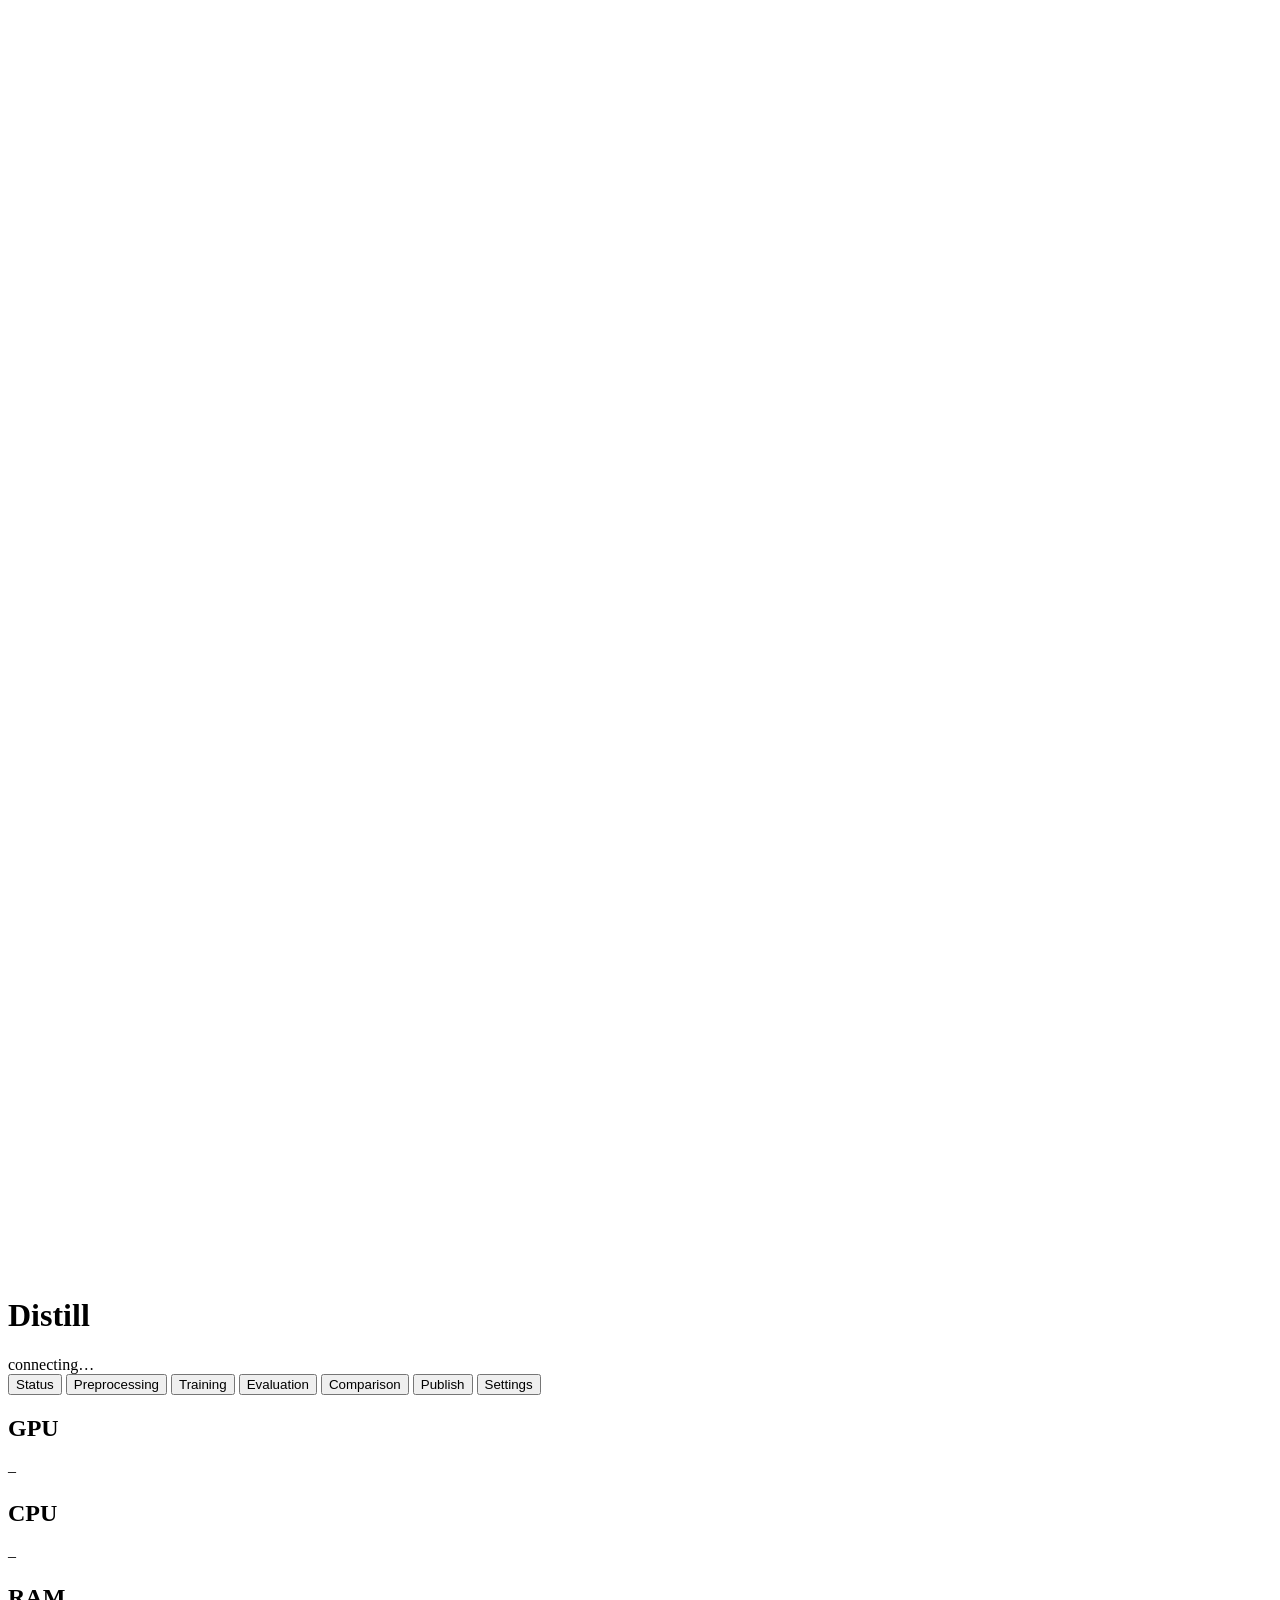
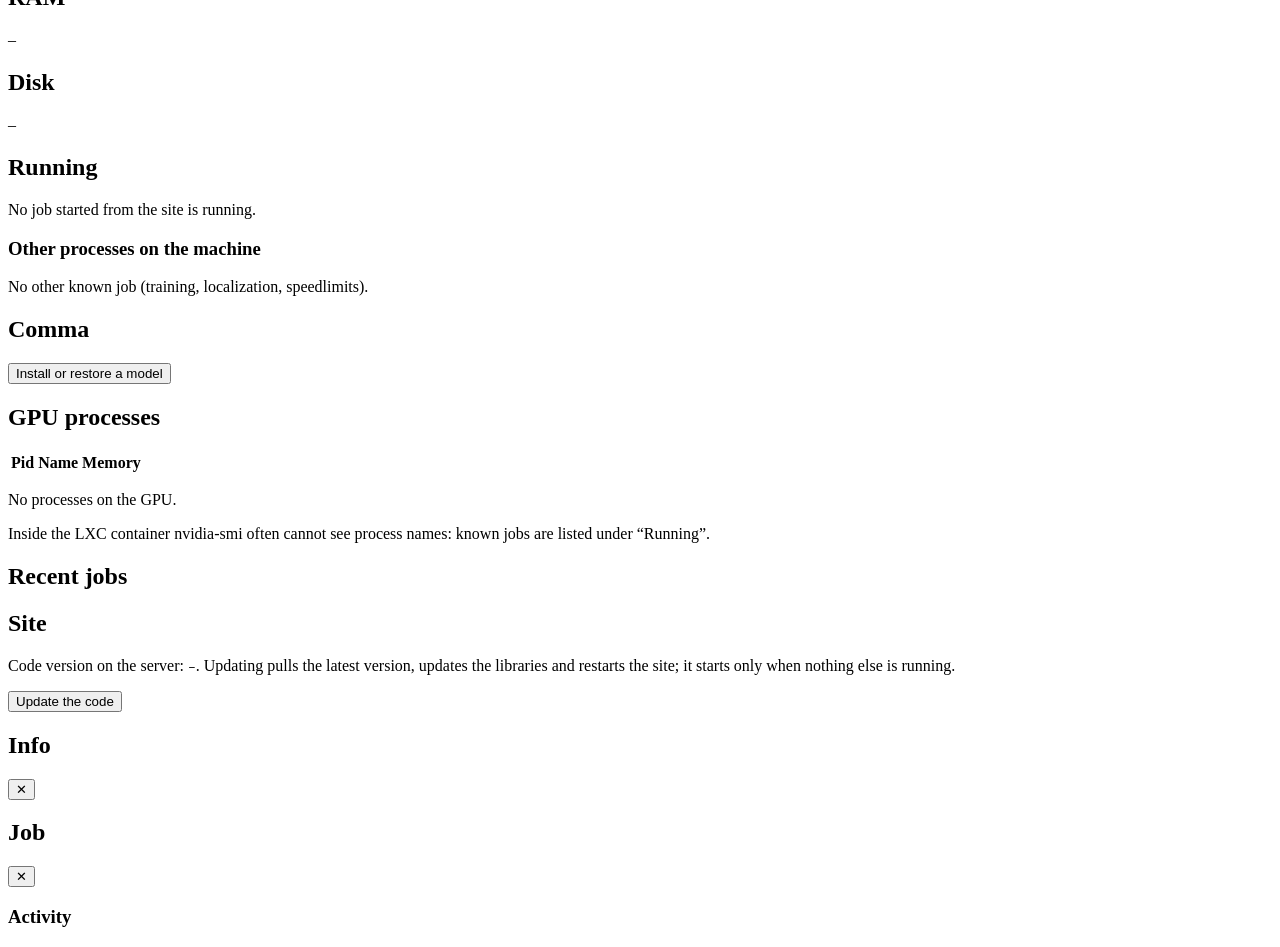
==== web/static/index.html @ 431c8c5a "feat(web): Settings tab for accounts and site settings - Settings connects and disconnects the Huggi" ====
<!doctype html>
<html lang="en">
<head>
<meta charset="utf-8">
<meta name="viewport" content="width=device-width, initial-scale=1, viewport-fit=cover">
<meta name="color-scheme" content="light dark">
<title>Distill · Control</title>
<link rel="icon" href="/static/favicon.svg" type="image/svg+xml">
<link rel="stylesheet" href="/static/app.css">
</head>
<body>
<header class="topbar">
  <div class="topbar-inner">
    <span class="brand-mark" aria-hidden="true"><svg viewBox="0 0 20 20"><path d="M7 18 9 2M13 18 11 2" stroke="#fff" stroke-width="2.2" stroke-linecap="round" fill="none"/></svg></span>
    <h1>Distill</h1>
    <span class="live" role="status"><span class="dot" id="live-dot"></span><span id="live-text">connecting…</span></span>
  </div>
  <nav class="tabs" role="tablist" aria-label="Sections">
    <button type="button" role="tab" id="tab-status" data-tab="status" aria-controls="panel-status" aria-selected="true">Status<span class="count" id="running-count" hidden></span></button>
    <button type="button" role="tab" id="tab-preprocessing" data-tab="preprocessing" aria-controls="panel-preprocessing" aria-selected="false">Preprocessing</button>
    <button type="button" role="tab" id="tab-training" data-tab="training" aria-controls="panel-training" aria-selected="false">Training</button>
    <button type="button" role="tab" id="tab-evaluation" data-tab="evaluation" aria-controls="panel-evaluation" aria-selected="false">Evaluation</button>
    <button type="button" role="tab" id="tab-compare" data-tab="compare" aria-controls="panel-compare" aria-selected="false">Comparison</button>
    <button type="button" role="tab" id="tab-publish" data-tab="publish" aria-controls="panel-publish" aria-selected="false">Publish</button>
    <button type="button" role="tab" id="tab-settings" data-tab="settings" aria-controls="panel-settings" aria-selected="false">Settings</button>
  </nav>
</header>

<div class="banner" id="code-banner" hidden>
  <span>The site code was updated on the server.</span>
  <button class="btn small" type="button" id="reload-page">Reload the page</button>
</div>

<main class="page">

  <!-- STATUS -->
  <section class="panel" id="panel-status" role="tabpanel" aria-labelledby="tab-status">
    <div class="metrics">
      <div class="card metric"><h2>GPU</h2><div class="value" id="gpu-value">–</div>
        <div class="bar" aria-hidden="true"><span id="gpu-bar"></span></div>
        <div class="spark" id="gpu-spark" aria-hidden="true"></div><div class="sub" id="gpu-sub"></div></div>
      <div class="card metric"><h2>CPU</h2><div class="value" id="cpu-value">–</div>
        <div class="spark" id="cpu-spark" aria-hidden="true"></div>
        <div class="cores" id="cpu-cores" aria-hidden="true"></div><div class="sub" id="cpu-sub"></div></div>
      <div class="card metric"><h2>RAM</h2><div class="value" id="ram-value">–</div>
        <div class="bar" aria-hidden="true"><span id="ram-bar"></span></div><div class="sub" id="ram-sub"></div></div>
      <div class="card metric"><h2>Disk</h2><div class="value" id="disk-value">–</div>
        <div class="bar" aria-hidden="true"><span id="disk-bar"></span></div><div class="sub" id="disk-sub"></div></div>
    </div>
    <div class="card" id="training-card" hidden>
      <h2>Training in progress</h2>
      <div id="training-now"></div>
    </div>
    <div class="grid2">
      <div class="card">
        <h2>Running</h2>
        <ul class="list" id="running-jobs"></ul>
        <p class="empty" id="running-empty">No job started from the site is running.</p>
        <h3 class="note" id="activities-title">Other processes on the machine</h3>
        <ul class="list" id="activities"></ul>
        <p class="empty" id="activities-empty">No other known job (training, localization, speedlimits).</p>
      </div>
      <div class="card">
        <h2>Comma</h2>
        <dl class="kv" id="comma-kv-stato"></dl>
        <div class="buttons"><button class="btn small" type="button" data-goto="publish/comma">Install or restore a model</button></div>
      </div>
    </div>
    <div class="card">
      <h2>GPU processes</h2>
      <div class="table-wrap"><table>
        <thead><tr><th>Pid</th><th>Name</th><th class="num">Memory</th></tr></thead>
        <tbody id="gpu-procs"></tbody>
      </table></div>
      <p class="empty" id="gpu-procs-empty">No processes on the GPU.</p>
      <p class="note">Inside the LXC container nvidia-smi often cannot see process names: known jobs are listed under “Running”.</p>
    </div>
    <div class="card">
      <h2>Recent jobs</h2>
      <ul class="list" id="jobs"></ul>
      <p class="empty" id="jobs-empty" hidden>No jobs yet: the buttons in the other sections start them in the background.</p>
    </div>
    <div class="card">
      <h2>Site</h2>
      <p class="lead">Code version on the server: <code id="code-version">–</code>. Updating pulls the latest version, updates the libraries and restarts the site; it starts only when nothing else is running.</p>
      <div class="buttons">
        <div class="action"><button class="btn" type="button" id="btn-update">Update the code</button><div class="reason" id="reason-update"></div></div>
        <div class="action" id="selftest-box" hidden><button class="btn" type="button" id="btn-selftest">Site self-test</button><div class="reason" id="reason-selftest"></div></div>
      </div>
      <div class="job-live" data-actions="update,selftest"></div>
    </div>
  </section>

  <!-- DATA -->
  <section class="panel" id="panel-preprocessing" role="tabpanel" aria-labelledby="tab-preprocessing" hidden>
    <div class="tiles" id="data-tiles"></div>
    <div class="card" id="gps-card">
      <h2>GPS accuracy</h2>
      <p class="lead">The localizer corrects the GPS with a map of the ionosphere. A drive is first localized with the
        <b>prediction</b> made before it, then a <b>rapid</b> map comes about a day later and the <b>final</b> one about
        two weeks later. Better map, more accurate path for training.</p>
      <div class="gps-bar" id="gps-bar" aria-hidden="true"></div>
      <ul class="gps-legend" id="gps-legend"></ul>
      <div class="gps-callout" id="gps-callout" hidden></div>
    </div>
    <div class="card">
      <h2>Download and localize</h2>
      <div class="step-block">
        <div class="step-title"><span class="step-number">1</span> From the comma</div>
        <p class="note">New dashcam drives of at least 5 minutes, without their first and last two minutes.</p>
        <div class="step-row">
          <label class="field compact">Since (optional)<input type="date" id="fetch-since"></label>
          <div class="action"><button class="btn primary" type="button" id="btn-fetch">Download from the comma</button><div class="reason" id="reason-fetch"></div></div>
        </div>
      </div>
      <div class="step-block">
        <div class="step-title"><span class="step-number">2</span> Localize</div>
        <p class="note">Works out the real path of every new segment; a segment that is not localized is left out of training.</p>
        <div class="step-row">
          <div class="action"><button class="btn primary" type="button" id="btn-localize">Localize</button><div class="reason" id="reason-localize"></div></div>
        </div>
        <p class="note">While it runs, Status lets you give it more or fewer CPU cores.</p>
      </div>
      <div class="job-live" data-actions="fetch,localize"></div>
    </div>
    <div class="card">
      <h2>Your drives</h2>
      <div class="route-list" id="routes"></div>
      <p class="empty" id="routes-empty" hidden>No segments in data/: download them from the comma.</p>
      <p class="note">Hold-out: the segments training never uses (same rule as supervised/dataset.py). They are the right ones for evaluation.</p>
    </div>
    <div class="card">
      <h2>Discarded (data_scartati/)</h2>
      <ul class="list" id="discarded"></ul>
      <p class="empty" id="discarded-empty" hidden>No discarded segments.</p>
    </div>
    <details class="card">
      <summary>All segments</summary>
      <div class="table-wrap"><table>
        <thead><tr><th>Segment</th><th>State</th><th>GPS map</th><th>Notes</th></tr></thead>
        <tbody id="segments"></tbody>
      </table></div>
    </details>
  </section>

  <!-- TRAINING -->
  <section class="panel" id="panel-training" role="tabpanel" aria-labelledby="tab-training" hidden>
    <!-- One run, in detail: the training in progress, or the run chosen in the list. -->
    <div class="card" id="run-view" hidden>
      <div class="run-head">
        <button class="btn small" type="button" id="run-back" hidden>&larr; Back</button>
        <h2 class="grow"><span id="run-view-title">Run</span> <span class="mono" id="run-view-name"></span></h2>
        <span id="run-view-state"></span>
      </div>
      <div class="run-progress" id="run-view-progress">
        <div class="bar run" id="run-view-bar-wrap"><span id="run-view-bar"></span></div>
        <div class="sub" id="run-view-steps"></div>
      </div>
      <div class="buttons" id="run-view-buttons"></div>
      <div class="grid2">
        <dl class="kv" id="run-view-settings"></dl>
        <dl class="kv" id="run-view-last"></dl>
      </div>
      <div class="chart-head">
        <h3>Charts</h3>
        <label class="check"><input type="checkbox" id="chart-smooth"> Smooth</label>
        <label class="check"><input type="checkbox" id="chart-log" checked> Log scale</label>
        <span class="note" id="chart-note"></span>
      </div>
      <div class="charts" id="charts"></div>
      <p class="empty" id="charts-empty" hidden>This run has no logged steps yet.</p>
      <details class="run-log" id="run-view-log-box">
        <summary>Training log</summary>
        <ol id="run-view-log"></ol>
      </details>
    </div>

    <div class="card" id="train-new">
      <h2>New training</h2>
      <div class="form-grid">
        <label class="field">Steps<input type="number" id="train-steps" min="1" max="200000" step="1" value="5000" inputmode="numeric"></label>
        <label class="field">Batch per GPU<input type="number" id="train-batch" min="1" max="64" step="1" value="8" inputmode="numeric"></label>
        <label class="field">Workers<input type="number" id="train-workers" min="0" max="16" step="1" value="6" inputmode="numeric"></label>
        <label class="field">GPU<select id="train-gpus"></select></label>
        <label class="field">Teacher<select id="train-teacher">
          <option value="md-v3">MD v3 (current big model)</option>
          <option value="084747c7">084747c7 (old big model)</option>
        </select></label>
        <label class="field">wandb<select id="train-wandb">
          <option value="">automatic (online if configured)</option>
          <option value="online">online (wandb.ai)</option>
          <option value="offline">offline (disk only)</option>
          <option value="disabled">off</option>
        </select></label>
      </div>
      <div class="callout" id="wandb-callout" hidden>
        <span id="wandb-callout-text">Weights &amp; Biases is not connected: runs are logged on this server only.</span>
        <button class="btn small" type="button" data-goto="settings" data-account="wandb">Connect in Settings</button>
      </div>
      <fieldset class="modes">
        <legend>Start</legend>
        <label class="check"><input type="radio" name="train-mode" value="fresh" checked> From scratch</label>
        <label class="check"><input type="radio" name="train-mode" value="continue" id="mode-continue"> From the “stable” weights on Hugging Face</label>
        <div class="reason indent" id="continue-note"></div>
        <label class="check"><input type="radio" name="train-mode" value="resume" id="mode-resume"> Resume an interrupted run</label>
        <div class="indent"><select id="train-resume-run" aria-label="Run to resume" disabled></select></div>
      </fieldset>
      <div class="buttons">
        <div class="action"><button class="btn primary" type="button" id="btn-train">Start training</button><div class="reason" id="reason-train"></div></div>
        <div class="action"><button class="btn" type="button" id="btn-train-test">Test 10 steps</button><div class="reason" id="reason-train_test"></div></div>
      </div>
      <div class="job-live" data-actions="train,train_test"></div>
    </div>

    <div class="card">
      <h2>Run</h2>
      <p class="note">Tap a run to see its details.</p>
      <div class="table-wrap"><table class="runs-table">
        <thead><tr><th>Run</th><th>State</th><th>Steps</th><th class="num">ETA</th><th class="num wide">loss</th><th class="num wide">gt</th>
          <th class="num wide">distill</th><th class="num wide">gt/plan</th><th class="wide">Files</th></tr></thead>
        <tbody id="runs"></tbody>
      </table></div>
      <p class="empty" id="runs-empty" hidden>No runs yet.</p>
    </div>
  </section>

  <!-- EVALUATION -->
  <section class="panel" id="panel-evaluation" role="tabpanel" aria-labelledby="tab-evaluation" hidden>
    <div class="card">
      <h2>Evaluate a model</h2>
      <p class="lead">Runs the model on the hold-out segments (never seen in training) and measures by how many metres the predicted path misses the one you actually drove (next 10 s).</p>
      <select id="eval-model" hidden aria-hidden="true"></select>
      <div class="field-label" id="eval-model-label">Choose a model</div><div class="picker" id="eval-model-picker" role="radiogroup" aria-labelledby="eval-model-label"></div>
      <div class="buttons"><div class="action"><button class="btn primary" type="button" id="btn-eval">Evaluate</button><div class="reason" id="reason-eval"></div></div></div>
      <div class="job-live" data-actions="eval"></div>
    </div>
    <div class="card">
      <h2>Results</h2>
      <p class="lead">How far, on average, each model's predicted path is from where you really drove over the next
        10 s. <b>Shorter bar, better model.</b></p>
      <div class="ranking" id="leaderboard"></div>
      <p class="empty" id="leaderboard-empty" hidden>No evaluations yet: pick a model above and tap Evaluate.</p>
    </div>
    <div class="card" id="per-drive-card" hidden>
      <h2>Drive by drive</h2>
      <p class="lead">Every row is one hold-out drive, every dot a model: the further left, the closer to your driving.</p>
      <ul class="dot-legend" id="per-drive-legend"></ul>
      <div class="dotplot" id="per-drive"></div>
    </div>
  </section>

  <!-- COMPARISON -->
  <section class="panel" id="panel-compare" role="tabpanel" aria-labelledby="tab-compare" hidden>
    <div class="card">
      <h2>New comparison video</h2>
      <select id="cmp-segment" hidden aria-hidden="true"></select>
      <select id="cmp-student" hidden aria-hidden="true"></select>
      <div class="field-label" id="cmp-student-label">Your model (bottom of the video)</div><div class="picker" id="cmp-student-picker" role="radiogroup" aria-labelledby="cmp-student-label"></div>
      <select id="cmp-reference" hidden aria-hidden="true">
        <option value="stock">Stock</option>
        <option value="teacher">Teacher</option>
        <option value="logged">Logged</option>
      </select>
      <div class="field-label" id="cmp-reference-label">Compare it with (top of the video)</div><div class="picker" id="cmp-reference-picker" role="radiogroup" aria-labelledby="cmp-reference-label"></div>
      <div class="drive-head">
        <div class="field-label" id="drive-label">On which drive</div>
        <label class="switch"><input type="checkbox" id="drive-all"><span class="switch-track"></span> Also drives used in training</label>
      </div>
      <p class="note" id="drive-note"></p>
      <div class="drive-picker" id="drive-picker" role="radiogroup" aria-labelledby="drive-label"></div>
      <div class="form-grid">
        <label class="field">Start (s)<input type="number" id="cmp-start" min="0" max="59" step="0.5" value="10" inputmode="decimal"></label>
        <label class="field">Duration (s)<input type="number" id="cmp-duration" min="1" max="60" step="0.5" value="15" inputmode="decimal"></label>
        <label class="field">Speed<select id="cmp-speed">
          <option value="0.25">0.25×</option><option value="0.5" selected>0.5×</option><option value="1">1×</option>
        </select></label>
      </div>
      <div class="buttons">
        <label class="check"><input type="checkbox" id="cmp-inset" checked> Top view (inset)</label>
        <label class="check"><input type="checkbox" id="cmp-gt"> Show the real path</label>
      </div>
      <p class="note">The earliest start is 5.2 s: before that the models are warming up (a lower value is moved there). On the GPU a 15 s video takes about a minute.</p>
      <div class="buttons"><div class="action"><button class="btn primary" type="button" id="btn-compare">Make the video</button><div class="reason" id="reason-compare"></div></div></div>
      <div class="job-live" data-actions="compare"></div>
    </div>
    <div class="card" id="player-card" hidden>
      <h2 id="player-title">Video</h2>
      <div class="player">
        <video id="player" controls playsinline preload="metadata"></video>
        <div class="miss" id="player-miss"></div>
      </div>
    </div>
    <div class="card">
      <h2>Videos</h2>
      <ul class="list" id="videos"></ul>
      <p class="empty" id="videos-empty" hidden>No videos yet.</p>
    </div>
  </section>

  <!-- PUBLISH: a finished model, then where it goes (the comma or Hugging Face) -->
  <section class="panel" id="panel-publish" role="tabpanel" aria-labelledby="tab-publish" hidden>
    <div class="card">
      <h2>Publish a model</h2>
      <p class="lead">Choose a finished training, then where you want it: try it on your comma, or share it on Hugging Face.</p>
      <select id="publish-run" hidden aria-hidden="true"></select>
      <div class="field-label" id="publish-run-label">Which model</div><div class="picker" id="publish-run-picker" role="radiogroup" aria-labelledby="publish-run-label"></div>
      <div class="field-label" id="dest-label">Where do you want it</div>
      <div class="dest-options" id="dest-options" role="radiogroup" aria-labelledby="dest-label">
        <button class="dest-option" type="button" role="radio" id="dest-comma" data-dest="comma" aria-checked="true">
          <span class="dest-icon comma" aria-hidden="true"><svg viewBox="0 0 24 24"><path d="M5 16V11l2-5h10l2 5v5M5 16h14M5 16v2.5M19 16v2.5M7.5 13h.01M16.5 13h.01" fill="none" stroke="currentColor" stroke-width="2" stroke-linecap="round" stroke-linejoin="round"/></svg></span>
          <span class="dest-title">On your comma</span>
          <span class="dest-sub" id="dest-comma-sub">Checking…</span>
        </button>
        <button class="dest-option" type="button" role="radio" id="dest-hf" data-dest="hf" aria-checked="false" tabindex="-1">
          <span class="dest-icon hf" aria-hidden="true">HF</span>
          <span class="dest-title">On Hugging Face</span>
          <span class="dest-sub" id="dest-hf-sub">Checking…</span>
        </button>
      </div>
    </div>

    <!-- On your comma: its state, install, put the original back -->
    <div class="card" id="dest-panel-comma">
      <div class="card-head">
        <h2>On your comma</h2>
        <button class="btn small" type="button" id="btn-comma-check">Check now</button>
      </div>
      <ul class="checklist" id="comma-checklist" aria-live="polite"></ul>
      <p class="note" id="comma-checked"></p>
      <div class="dest-block">
        <h3>Install this model</h3>
        <p class="note">It takes the place of openpilot's driving model and the comma restarts; the first start takes a few
          extra minutes while the comma prepares the model. The comma must be parked, with the Models menu on Default.</p>
        <div class="buttons"><div class="action"><button class="btn danger solid" type="button" id="btn-install">Install on the comma</button><div class="reason" id="reason-install"></div></div></div>
        <div class="job-live" data-actions="install"></div>
      </div>
      <div class="dest-block">
        <h3>Put the original model back</h3>
        <p class="note">openpilot's own driving model comes back and the comma restarts. A software update from the comma
          screen does the same.</p>
        <div class="buttons"><div class="action"><button class="btn danger" type="button" id="btn-restore">Put the original model back</button><div class="reason" id="reason-restore"></div></div></div>
        <div class="job-live" data-actions="restore"></div>
      </div>
    </div>

    <!-- On Hugging Face: dry run, publish, what is already there -->
    <div class="card" id="dest-panel-hf" hidden>
      <h2>On Hugging Face</h2>
      <p class="lead">Shares the model in your Hugging Face repository, where sunnypilot offers it in the comma's Models menu.
        A dry run comes first: it prepares the model and checks it on the comma without uploading anything. If it
        succeeds, Publish uploads it after you confirm the name.</p>
      <div class="callout warn" id="publish-hf-callout" hidden>
        <span id="publish-hf-text">Hugging Face is not connected: connect it in Settings to publish.</span>
        <button class="btn small" type="button" data-goto="settings" data-account="hf">Connect in Settings</button>
      </div>
      <p class="note" id="publish-hf-account" hidden></p>
      <div class="form-grid wide">
        <label class="field">Model name<input type="text" id="publish-name" maxlength="64" autocomplete="off" autocapitalize="off" spellcheck="false"></label>
      </div>
      <div class="buttons"><label class="check"><input type="checkbox" id="publish-stable"> Stable (becomes the base for “From the stable weights”)</label></div>
      <div class="reason" id="publish-name-note"></div>
      <div class="buttons"><div class="action"><button class="btn" type="button" id="btn-publish-dry">Dry run</button><div class="reason" id="reason-publish_dry"></div></div></div>
      <div id="dry-status" class="note"></div>
      <div class="buttons"><div class="action"><button class="btn danger solid" type="button" id="btn-publish">Publish to Hugging Face</button><div class="reason" id="reason-publish"></div></div></div>
      <div class="job-live" data-actions="publish_dry,publish"></div>
      <div class="dest-block">
        <h3>Already on Hugging Face</h3>
        <dl class="kv" id="hf-kv"></dl>
        <ul class="list" id="hf-models"></ul>
        <p class="empty" id="hf-empty" hidden>No published models.</p>
      </div>
    </div>
  </section>

  <!-- SETTINGS -->
  <section class="panel" id="panel-settings" role="tabpanel" aria-labelledby="tab-settings" hidden>
    <div class="card">
      <h2>Accounts</h2>
      <p class="lead">The services this server uses on your behalf. A token is checked with the service before it is saved, it stays on the server and never comes back to this page: only the account name does.</p>
      <div class="account" id="account-hf">
        <div class="account-row">
          <span class="account-badge hf" aria-hidden="true">HF</span>
          <div class="grow"><div class="account-title">Hugging Face</div><div class="account-sub" id="hf-account-sub">Checking…</div></div>
          <span class="account-pill" id="hf-account-pill"></span>
        </div>
        <p class="note">Publish uploads your models there. Create an access token with write access at <a href="https://huggingface.co/settings/tokens" target="_blank" rel="noopener noreferrer">huggingface.co/settings/tokens</a> and paste it here.</p>
        <div class="secret-form" id="hf-form">
          <label class="field">Access token<input type="password" id="hf-secret" autocomplete="off" autocapitalize="off" autocorrect="off" spellcheck="false" maxlength="256" placeholder="hf_…"></label>
          <button class="btn primary" type="button" id="btn-hf-connect">Connect</button>
          <button class="btn" type="button" id="btn-hf-cancel" hidden>Cancel</button>
        </div>
        <div class="reason" id="hf-reason" aria-live="polite"></div>
        <div class="account-buttons" id="hf-manage" hidden>
          <button class="btn" type="button" id="btn-hf-replace">Use another token</button>
          <button class="btn danger" type="button" id="btn-hf-disconnect">Disconnect</button>
        </div>
      </div>
      <div class="account" id="account-wandb">
        <div class="account-row">
          <span class="account-badge wandb" aria-hidden="true">W&amp;B</span>
          <div class="grow"><div class="account-title">Weights &amp; Biases</div><div class="account-sub" id="wandb-account-sub">Checking…</div></div>
          <span class="account-pill" id="wandb-account-pill"></span>
        </div>
        <p class="note">Optional: trainings also send their charts to wandb.ai. Copy your API key from <a href="https://wandb.ai/authorize" target="_blank" rel="noopener noreferrer">wandb.ai/authorize</a> and paste it here.</p>
        <div class="secret-form" id="wandb-form">
          <label class="field">API key<input type="password" id="wandb-secret" autocomplete="off" autocapitalize="off" autocorrect="off" spellcheck="false" maxlength="256"></label>
          <button class="btn primary" type="button" id="btn-wandb-connect">Connect</button>
          <button class="btn" type="button" id="btn-wandb-cancel" hidden>Cancel</button>
        </div>
        <div class="reason" id="wandb-reason" aria-live="polite"></div>
        <div class="account-buttons" id="wandb-manage" hidden>
          <button class="btn" type="button" id="btn-wandb-replace">Use another key</button>
          <button class="btn danger" type="button" id="btn-wandb-disconnect">Disconnect</button>
        </div>
      </div>
      <p class="transport-note" id="transport-note"></p>
    </div>
    <div class="card">
      <h2>Site settings</h2>
      <div class="form-grid wide">
        <label class="field">Hugging Face repository<input type="text" id="site-hf-repo" maxlength="200" autocomplete="off" autocapitalize="off" spellcheck="false" inputmode="url"></label>
        <label class="field">Comma address<input type="text" id="site-comma-host" maxlength="200" autocomplete="off" autocapitalize="off" spellcheck="false" inputmode="url"></label>
      </div>
      <ul class="field-notes">
        <li id="site-hf-repo-note">Where Publish uploads your models: owner/name on huggingface.co.</li>
        <li id="site-comma-host-note">How this server reaches your comma over ssh: a host name, an IP address or user@host.</li>
      </ul>
      <div class="buttons"><div class="action"><button class="btn primary" type="button" id="btn-site-save">Save</button><div class="reason" id="site-reason" aria-live="polite"></div></div></div>
    </div>
  </section>

</main>

<div class="sheet-backdrop" id="sheet-backdrop"></div>
<section class="sheet" id="info-sheet" role="dialog" aria-modal="true" aria-labelledby="info-title">
  <div class="sheet-grabber" aria-hidden="true"></div>
  <header class="sheet-head">
    <div class="grow"><h2 id="info-title">Info</h2><div class="sheet-sub" id="info-sub"></div></div>
    <button class="icon-btn" id="info-close" type="button" aria-label="Close">&#x2715;</button>
  </header>
  <div class="sheet-body" id="info-body"></div>
</section>
<section class="sheet" id="terminal" role="dialog" aria-modal="true" aria-labelledby="term-title">
  <div class="sheet-grabber" aria-hidden="true"></div>
  <header class="sheet-head">
    <div class="grow"><h2 id="term-title">Job</h2><div class="sheet-sub" id="term-sub"></div></div>
    <button class="icon-btn" id="term-close" type="button" aria-label="Close">&#x2715;</button>
  </header>
  <div class="sheet-body" id="term-body">
    <div class="sheet-progress" id="term-progress" hidden>
      <div class="sheet-percent" id="term-percent"></div>
      <div class="jobcard-bar"><span id="term-bar"></span></div>
      <div class="sheet-eta" id="term-progress-text"></div>
    </div>
    <div class="sheet-actions" id="term-actions"></div>
    <h3 class="sheet-section">Activity</h3>
    <ol class="timeline" id="term-text"></ol>
  </div>
</section>
<div class="toast" id="toast" role="alert"></div>

<script nonce="__DISTILL_NONCE__" src="/static/app.js"></script>
</body>
</html>
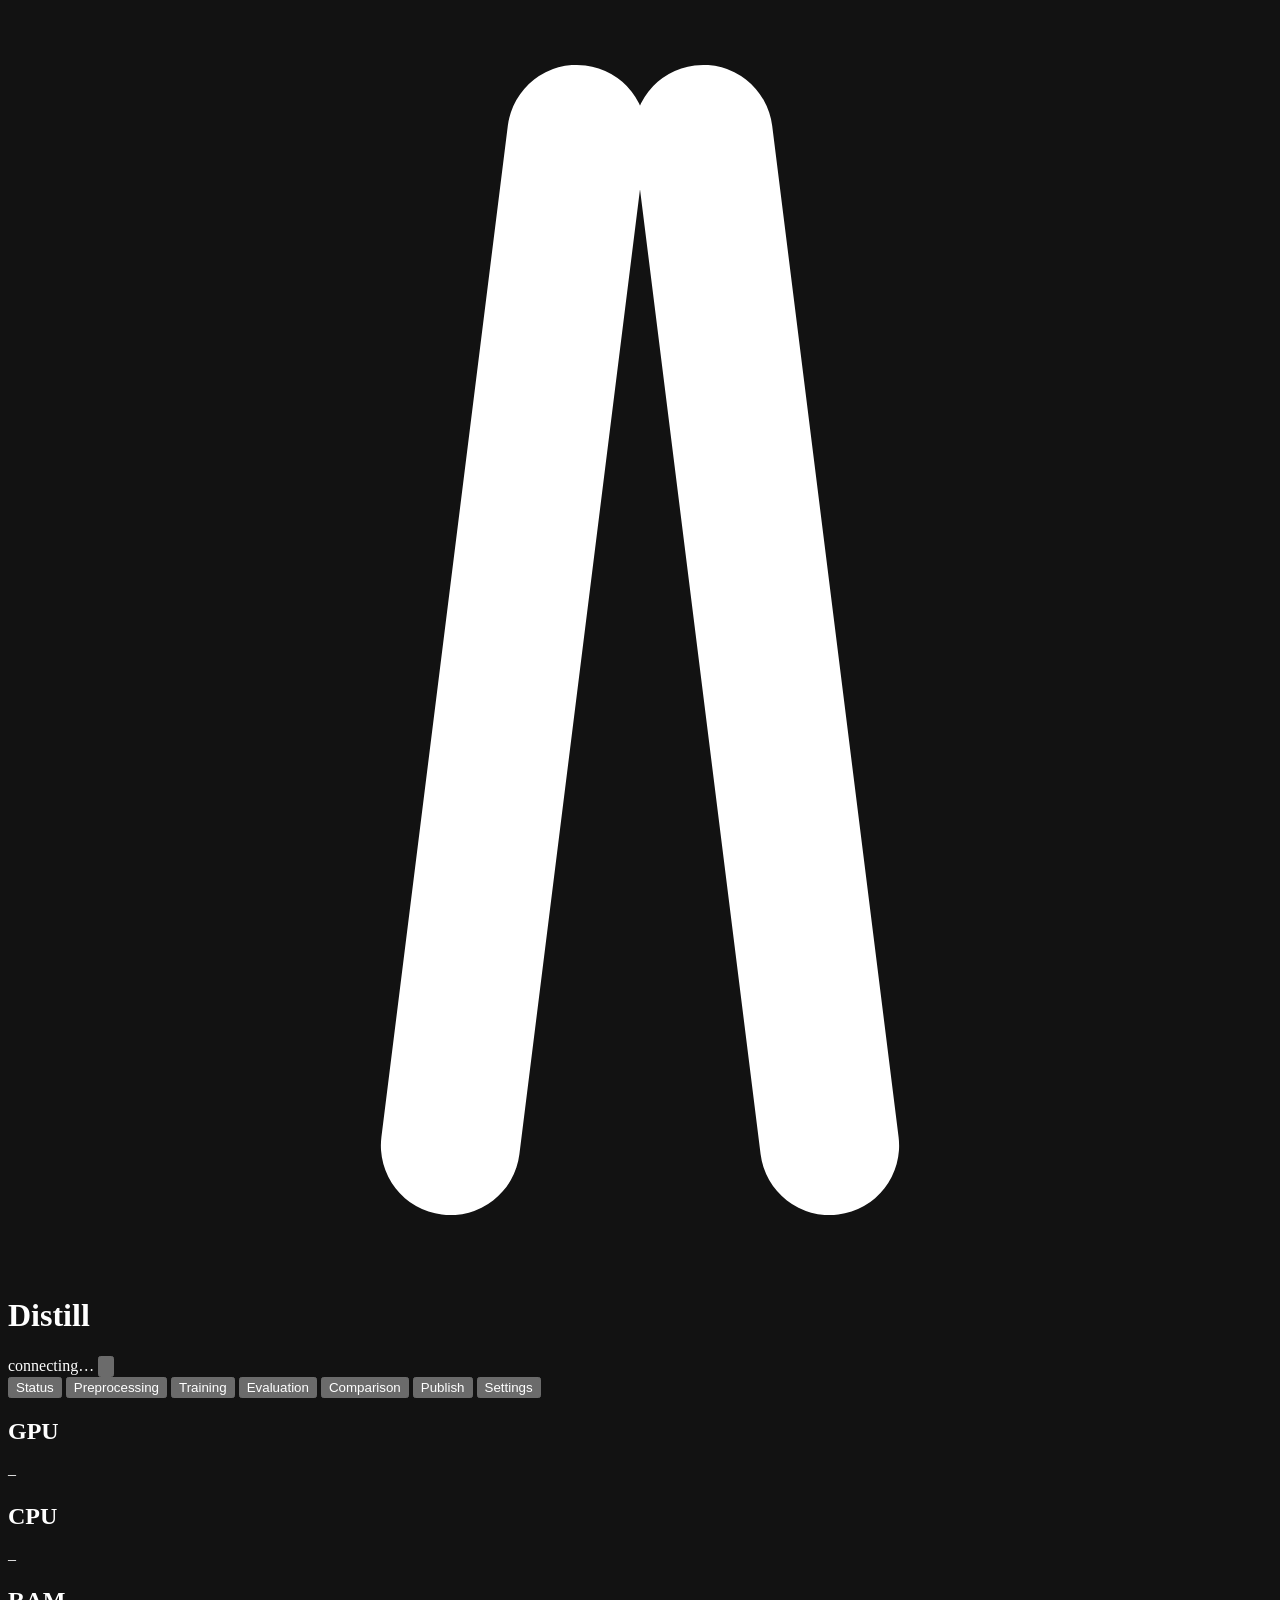
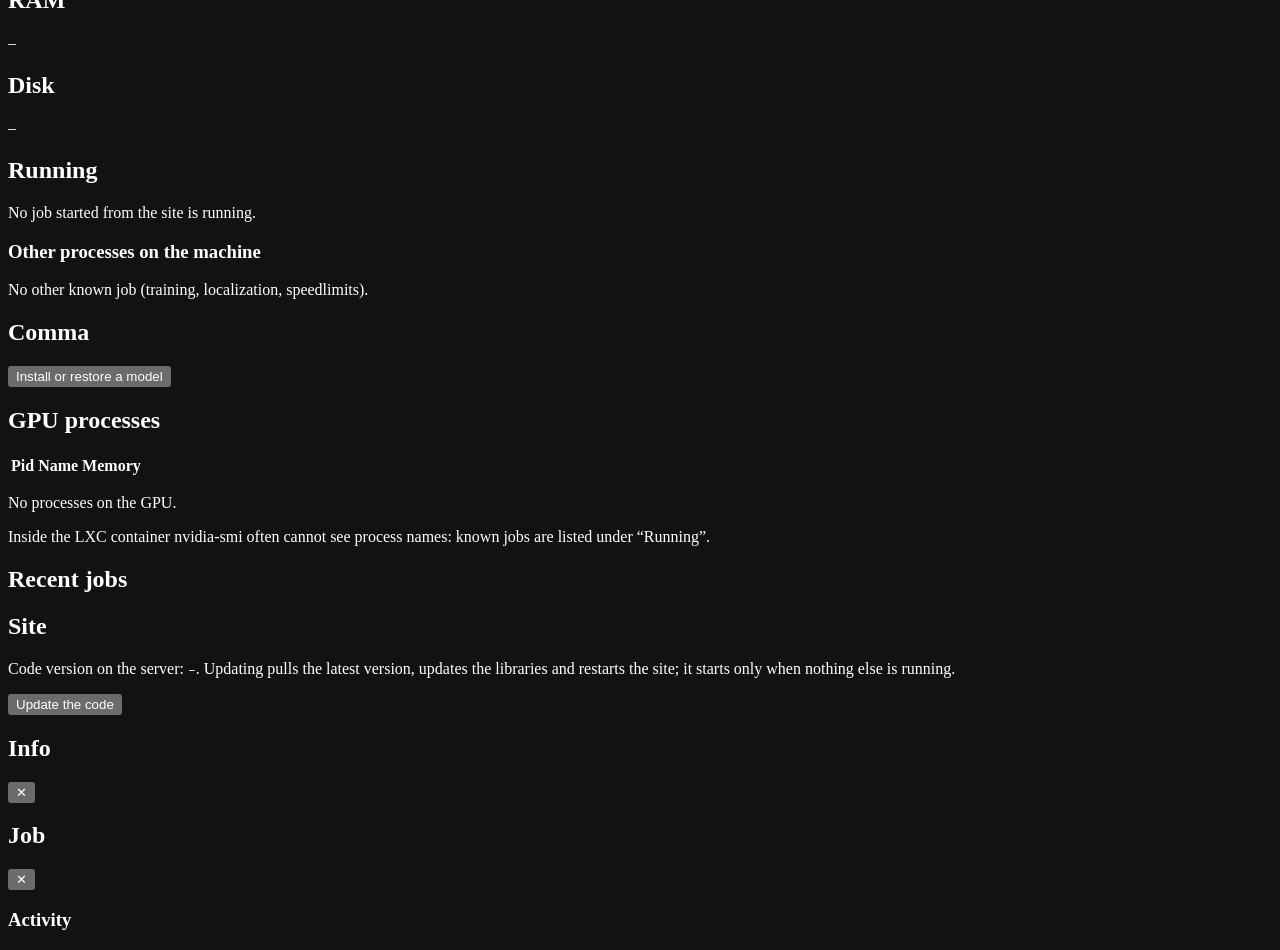
==== commit 84828e41: "feat(web): administrator sign-in and a dark navy look - every page and API call needs the administra" ====
--- a/web/static/index.html
+++ b/web/static/index.html
@@ -3,7 +3,7 @@
 <head>
 <meta charset="utf-8">
 <meta name="viewport" content="width=device-width, initial-scale=1, viewport-fit=cover">
-<meta name="color-scheme" content="light dark">
+<meta name="color-scheme" content="dark">
 <title>Distill · Control</title>
 <link rel="icon" href="/static/favicon.svg" type="image/svg+xml">
 <link rel="stylesheet" href="/static/app.css">
@@ -14,6 +14,7 @@
     <span class="brand-mark" aria-hidden="true"><svg viewBox="0 0 20 20"><path d="M7 18 9 2M13 18 11 2" stroke="#fff" stroke-width="2.2" stroke-linecap="round" fill="none"/></svg></span>
     <h1>Distill</h1>
     <span class="live" role="status"><span class="dot" id="live-dot"></span><span id="live-text">connecting…</span></span>
+    <button class="icon-btn topbar-signout" type="button" id="btn-topbar-signout" aria-label="Sign out" title="Sign out"><svg viewBox="0 0 20 20" aria-hidden="true"><path d="M8 4H5a1 1 0 0 0-1 1v10a1 1 0 0 0 1 1h3m4-9.5L15.5 10 12 13.5M15.5 10H8" stroke="currentColor" stroke-width="1.8" stroke-linecap="round" stroke-linejoin="round" fill="none"/></svg></button>
   </div>
   <nav class="tabs" role="tablist" aria-label="Sections">
     <button type="button" role="tab" id="tab-status" data-tab="status" aria-controls="panel-status" aria-selected="true">Status<span class="count" id="running-count" hidden></span></button>
@@ -374,6 +375,26 @@
 
   <!-- SETTINGS -->
   <section class="panel" id="panel-settings" role="tabpanel" aria-labelledby="tab-settings" hidden>
+    <div class="card" id="admin-card">
+      <h2>Administrator</h2>
+      <div class="account-row">
+        <span class="account-badge admin" aria-hidden="true"><svg viewBox="0 0 20 20"><path d="M10 2.5 4 5v4.5c0 3.7 2.6 6.9 6 8 3.4-1.1 6-4.3 6-8V5l-6-2.5Z" stroke="currentColor" stroke-width="1.7" stroke-linejoin="round" fill="none"/></svg></span>
+        <div class="grow"><div class="account-title">This site</div><div class="account-sub" id="admin-sub">Checking…</div></div>
+      </div>
+      <form class="admin-form" id="admin-password-form" novalidate>
+        <input type="text" name="username" autocomplete="username" hidden>
+        <div class="form-grid wide">
+          <label class="field">Current password<input type="password" id="admin-current" autocomplete="current-password" maxlength="256"></label>
+          <label class="field">New password<input type="password" id="admin-new" autocomplete="new-password" maxlength="256" minlength="12"></label>
+          <label class="field">Repeat the new password<input type="password" id="admin-repeat" autocomplete="new-password" maxlength="256"></label>
+        </div>
+        <div class="buttons">
+          <div class="action"><button class="btn primary" type="submit" id="btn-admin-password">Change password</button><div class="reason" id="admin-reason" aria-live="polite"></div></div>
+          <button class="btn" type="button" id="btn-signout">Sign out</button>
+          <button class="btn danger" type="button" id="btn-signout-all">Sign out everywhere</button>
+        </div>
+      </form>
+    </div>
     <div class="card">
       <h2>Accounts</h2>
       <p class="lead">The services this server uses on your behalf. A token is checked with the service before it is saved, it stays on the server and never comes back to this page: only the account name does.</p>
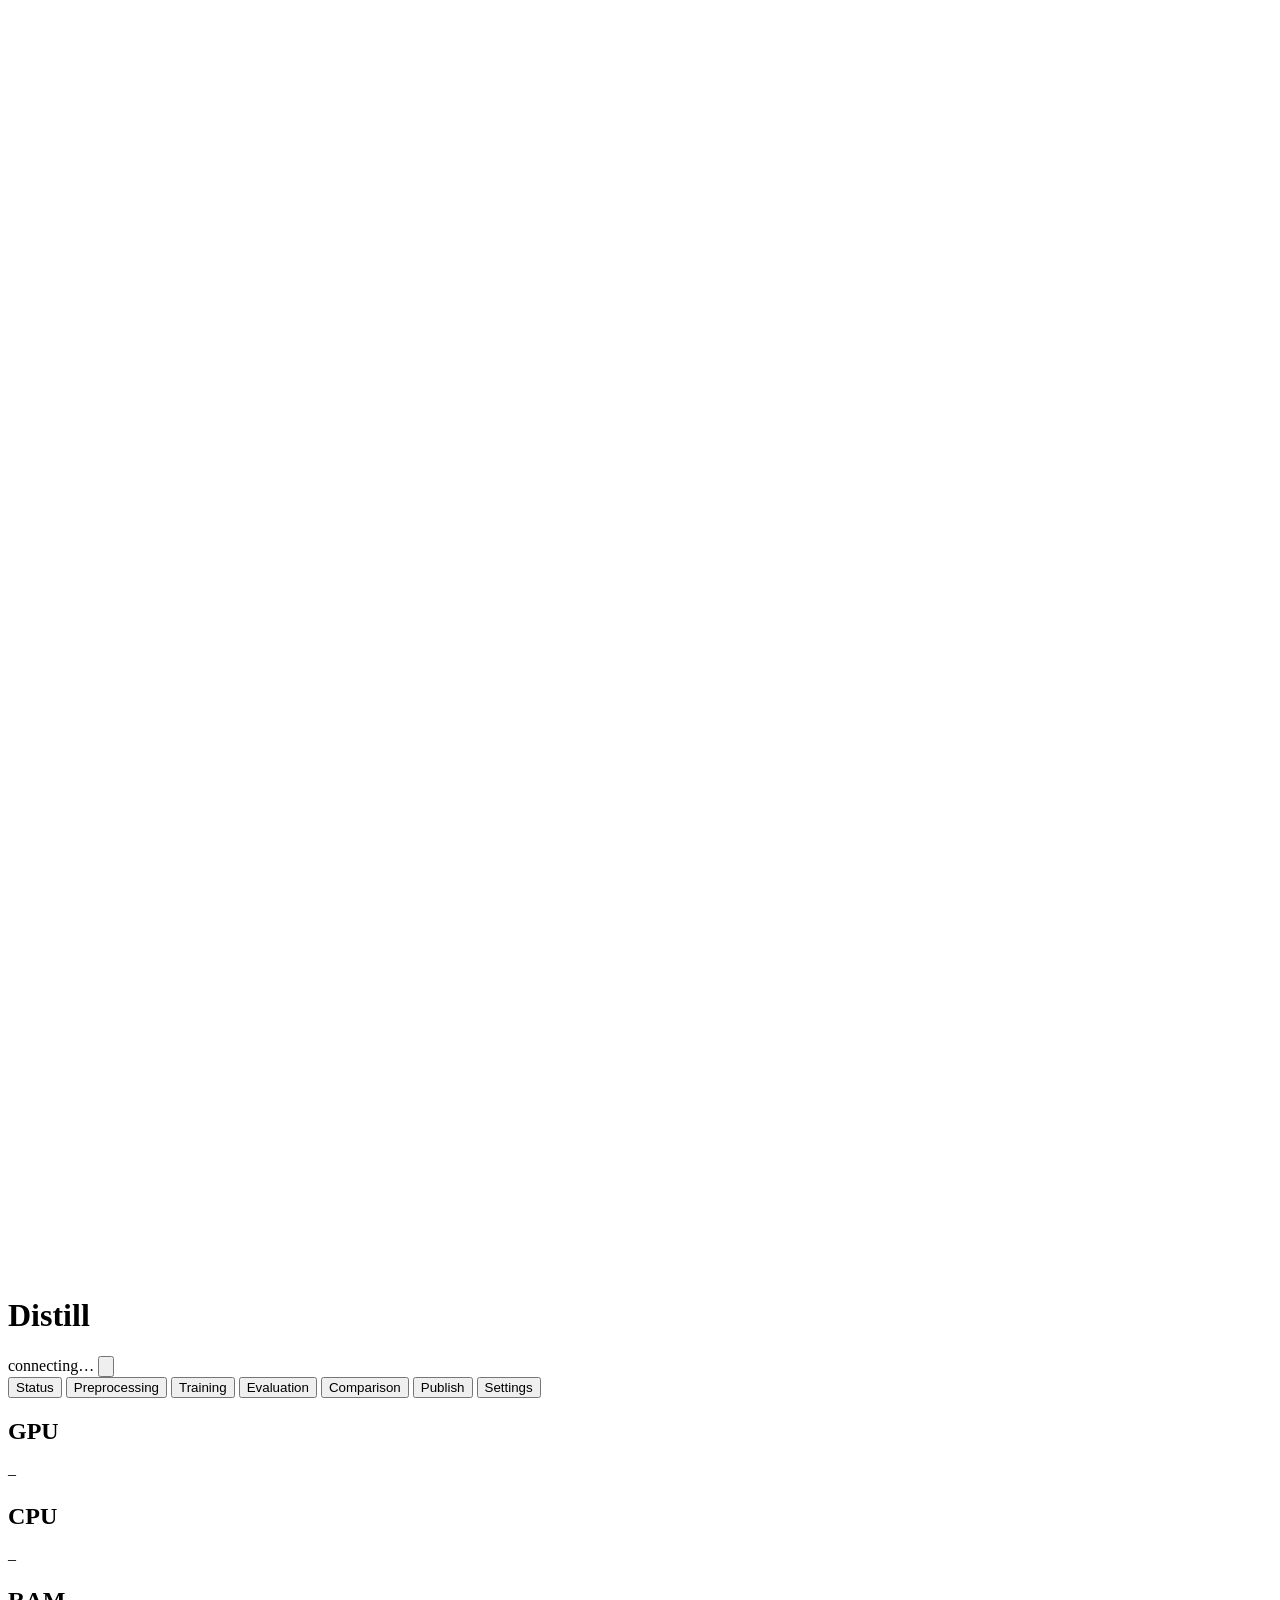
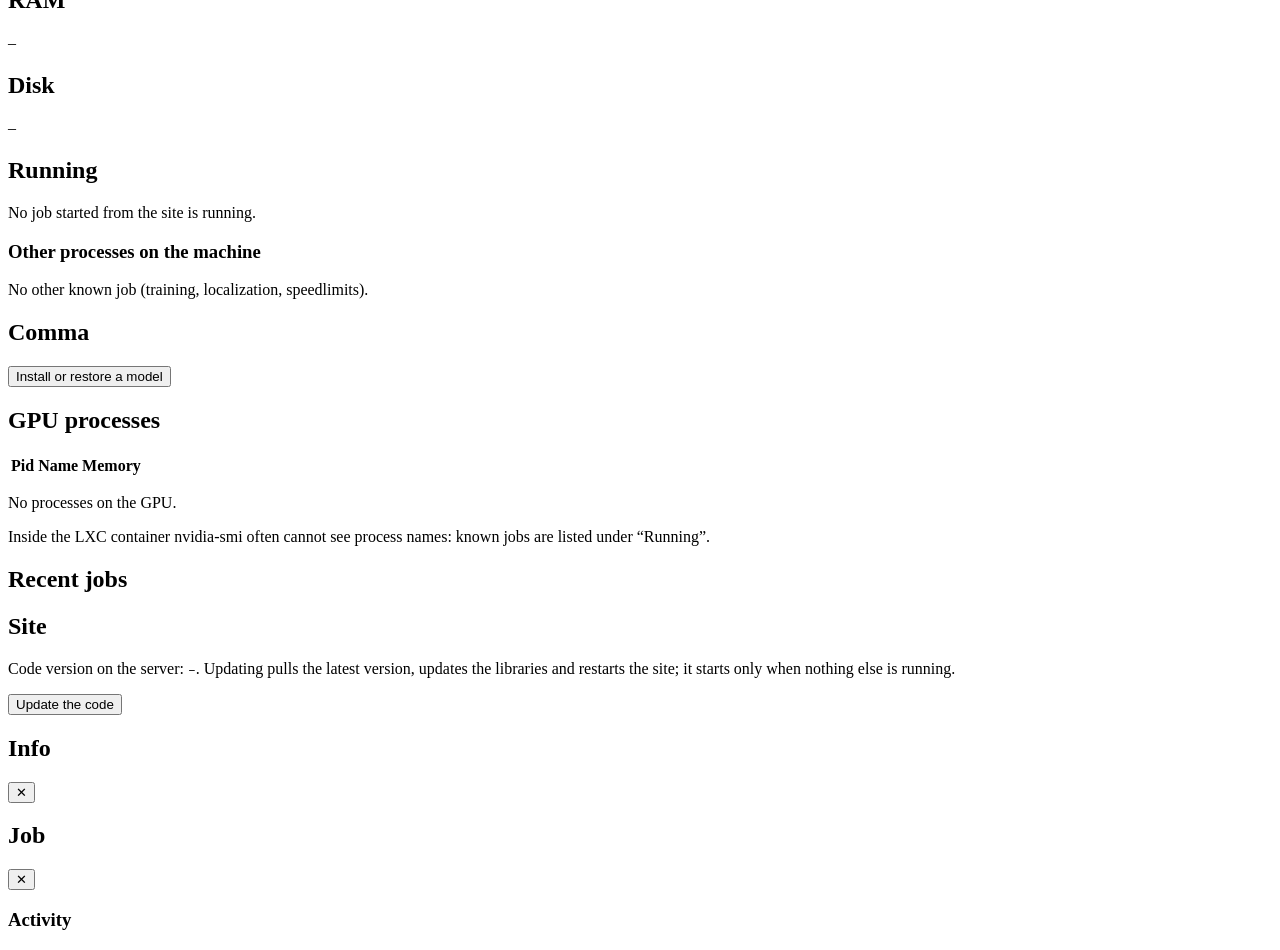
==== commit d6ecf661: "feat: all-in-one installer and a light theme for the site - install.sh: from a fresh clone to the si" ====
--- a/web/static/index.html
+++ b/web/static/index.html
@@ -3,9 +3,10 @@
 <head>
 <meta charset="utf-8">
 <meta name="viewport" content="width=device-width, initial-scale=1, viewport-fit=cover">
-<meta name="color-scheme" content="dark">
+<meta name="color-scheme" content="light dark">
 <title>Distill · Control</title>
 <link rel="icon" href="/static/favicon.svg" type="image/svg+xml">
+<script nonce="__DISTILL_NONCE__">try{var t=localStorage.getItem('distill-theme');if(t==='light'||t==='dark')document.documentElement.dataset.theme=t}catch(e){}</script>
 <link rel="stylesheet" href="/static/app.css">
 </head>
 <body>
@@ -395,6 +396,15 @@
         </div>
       </form>
     </div>
+    <div class="card" id="appearance-card">
+      <h2 id="appearance-title">Appearance</h2>
+      <div class="segmented" id="theme-choice" role="radiogroup" aria-labelledby="appearance-title">
+        <button type="button" role="radio" data-theme-choice="auto" aria-checked="true">Auto</button>
+        <button type="button" role="radio" data-theme-choice="light" aria-checked="false">Light</button>
+        <button type="button" role="radio" data-theme-choice="dark" aria-checked="false">Dark</button>
+      </div>
+      <p class="note">Auto follows the setting of this device. The choice is kept in this browser only.</p>
+    </div>
     <div class="card">
       <h2>Accounts</h2>
       <p class="lead">The services this server uses on your behalf. A token is checked with the service before it is saved, it stays on the server and never comes back to this page: only the account name does.</p>
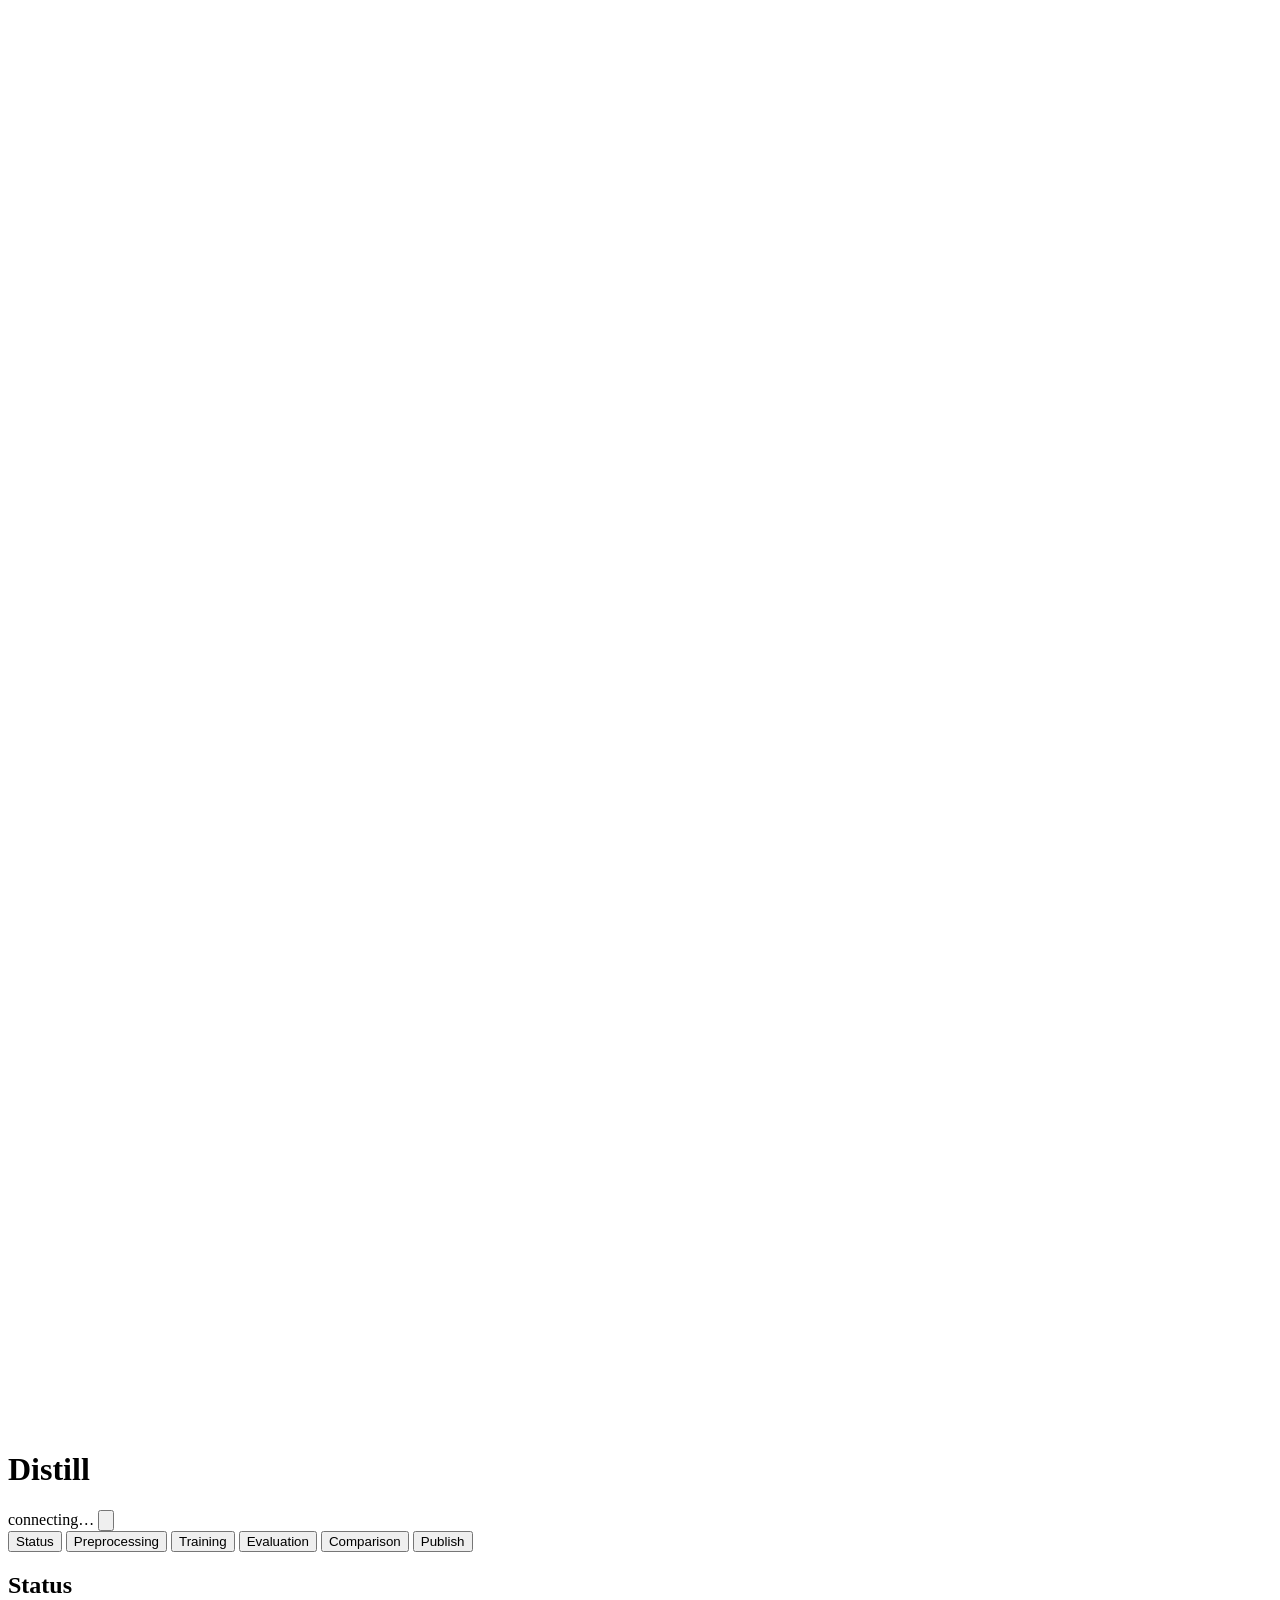
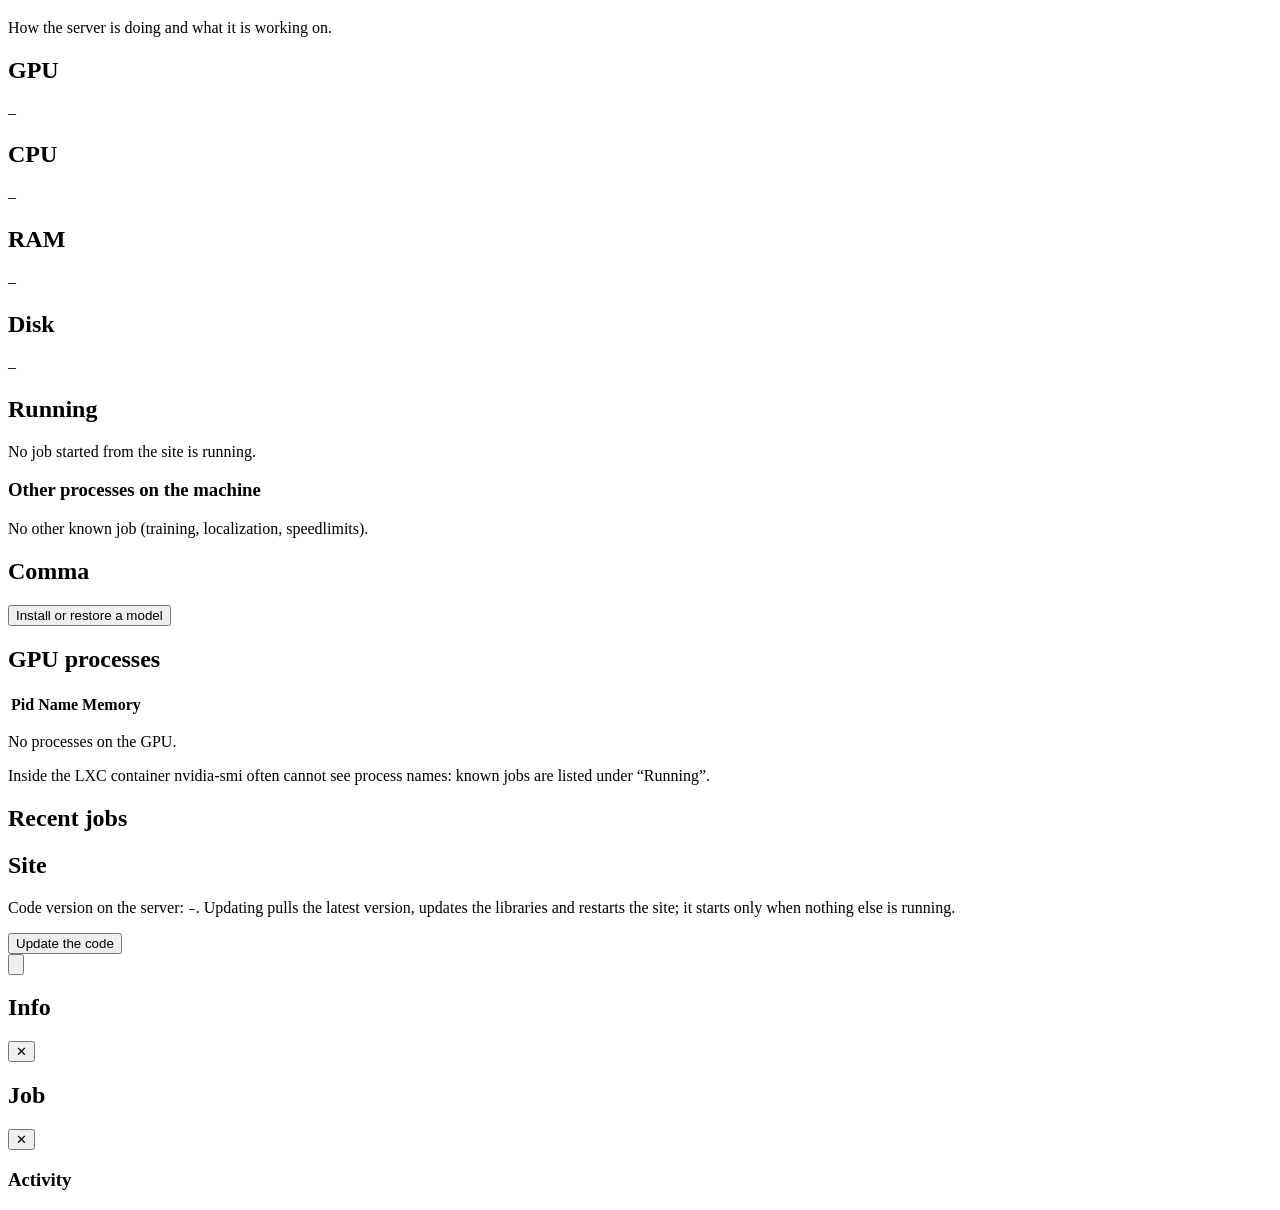
==== commit 6c4e06a0: "feat(web): every section a wizard like Training; Settings behind a gear The pages that start a job n" ====
--- a/web/static/index.html
+++ b/web/static/index.html
@@ -6,10 +6,18 @@
 <meta name="color-scheme" content="light dark">
 <title>Distill · Control</title>
 <link rel="icon" href="/static/favicon.svg" type="image/svg+xml">
-<script nonce="__DISTILL_NONCE__">try{var t=localStorage.getItem('distill-theme');if(t==='light'||t==='dark')document.documentElement.dataset.theme=t}catch(e){}</script>
+<script nonce="__DISTILL_NONCE__">try{var t=localStorage.getItem('distill-theme');if(t==='light'||t==='auto')document.documentElement.dataset.theme=t}catch(e){}</script>
 <link rel="stylesheet" href="/static/app.css">
 </head>
 <body>
+<!-- Gradients shared by the illustrations of the wizards (not display:none, or some browsers drop them). -->
+<svg class="svg-defs" aria-hidden="true" focusable="false">
+  <defs>
+    <linearGradient id="g-blue" x1="0" x2="1" y1="1" y2="0"><stop offset="0" stop-color="#1d4ed8"/><stop offset="1" stop-color="#60a5fa"/></linearGradient>
+    <radialGradient id="g-orb" cx="50%" cy="45%" r="55%"><stop offset="0" stop-color="#bcd4ff"/><stop offset=".45" stop-color="#5b8ff9"/><stop offset="1" stop-color="#1e40af"/></radialGradient>
+    <linearGradient id="g-road" x1="0" x2="1"><stop offset="0" stop-color="#3b82f6" stop-opacity="0"/><stop offset=".5" stop-color="#60a5fa"/><stop offset="1" stop-color="#3b82f6" stop-opacity="0"/></linearGradient>
+  </defs>
+</svg>
 <header class="topbar">
   <div class="topbar-inner">
     <span class="brand-mark" aria-hidden="true"><svg viewBox="0 0 20 20"><path d="M7 18 9 2M13 18 11 2" stroke="#fff" stroke-width="2.2" stroke-linecap="round" fill="none"/></svg></span>
@@ -24,7 +32,6 @@
     <button type="button" role="tab" id="tab-evaluation" data-tab="evaluation" aria-controls="panel-evaluation" aria-selected="false">Evaluation</button>
     <button type="button" role="tab" id="tab-compare" data-tab="compare" aria-controls="panel-compare" aria-selected="false">Comparison</button>
     <button type="button" role="tab" id="tab-publish" data-tab="publish" aria-controls="panel-publish" aria-selected="false">Publish</button>
-    <button type="button" role="tab" id="tab-settings" data-tab="settings" aria-controls="panel-settings" aria-selected="false">Settings</button>
   </nav>
 </header>
 
@@ -37,6 +44,10 @@
 
   <!-- STATUS -->
   <section class="panel" id="panel-status" role="tabpanel" aria-labelledby="tab-status">
+    <header class="page-head">
+      <h2 class="wizard-title">Status</h2>
+      <p class="wizard-sub" id="status-sub">How the server is doing and what it is working on.</p>
+    </header>
     <div class="metrics">
       <div class="card metric"><h2>GPU</h2><div class="value" id="gpu-value">–</div>
         <div class="bar" aria-hidden="true"><span id="gpu-bar"></span></div>
@@ -95,6 +106,71 @@
 
   <!-- DATA -->
   <section class="panel" id="panel-preprocessing" role="tabpanel" aria-labelledby="tab-preprocessing" hidden>
+    <!-- Get new drives: download from the comma, then localize. -->
+    <div class="card wizard" id="prep-new">
+      <div class="wizard-head">
+        <button class="icon-btn wizard-back" type="button" id="prep-back" aria-label="Back" hidden><svg viewBox="0 0 20 20" aria-hidden="true"><path d="M12.5 4.5 7 10l5.5 5.5" stroke="currentColor" stroke-width="2" stroke-linecap="round" stroke-linejoin="round" fill="none"/></svg></button>
+        <div class="auth-steps" id="prep-dots" aria-hidden="true"><span class="on"></span><span></span></div>
+      </div>
+
+      <section class="wizard-step" id="prep-step-1" aria-labelledby="prep-step-1-title">
+        <h2 class="wizard-title" id="prep-step-1-title">New drives from the comma</h2>
+        <p class="wizard-sub">Dashcam drives of at least 5 minutes, without their first and last two minutes.</p>
+        <div class="choice-grid" role="radiogroup" aria-labelledby="prep-step-1-title">
+          <label class="choice">
+            <input type="radio" name="fetch-mode" value="new" checked>
+            <svg class="choice-art" viewBox="0 0 160 96" aria-hidden="true">
+              <rect x="14" y="30" width="46" height="32" rx="9" fill="url(#g-blue)" opacity=".85"/>
+              <circle cx="37" cy="46" r="8" fill="#0b1220" stroke="#bfdbfe" stroke-width="2"/>
+              <circle cx="37" cy="46" r="3" fill="#60a5fa"/>
+              <path d="M68 46h28" stroke="#93c5fd" stroke-width="3" stroke-linecap="round" stroke-dasharray="4 6"/>
+              <path d="m94 39 9 7-9 7" fill="none" stroke="#bfdbfe" stroke-width="3" stroke-linecap="round" stroke-linejoin="round"/>
+              <g fill="#2563eb" fill-opacity=".55" stroke="#93c5fd" stroke-opacity=".7" stroke-width="1.5">
+                <rect x="110" y="22" width="38" height="14" rx="4"/><rect x="110" y="39" width="38" height="14" rx="4"/><rect x="110" y="56" width="38" height="14" rx="4"/>
+              </g>
+              <g fill="#bfdbfe"><circle cx="118" cy="29" r="2"/><circle cx="118" cy="46" r="2"/><circle cx="118" cy="63" r="2"/></g>
+            </svg>
+            <span class="choice-text"><strong>All new</strong><span>Every drive not downloaded yet</span></span>
+            <span class="choice-check" aria-hidden="true"><svg viewBox="0 0 20 20"><path d="m5 10.5 3.2 3L15 6.5" stroke="#fff" stroke-width="2.4" stroke-linecap="round" stroke-linejoin="round" fill="none"/></svg></span>
+          </label>
+          <label class="choice">
+            <input type="radio" name="fetch-mode" value="since">
+            <svg class="choice-art" viewBox="0 0 160 96" aria-hidden="true">
+              <rect x="50" y="18" width="60" height="62" rx="11" fill="#1d4ed8" fill-opacity=".4" stroke="#60a5fa" stroke-opacity=".6" stroke-width="2"/>
+              <path d="M50 38V29a11 11 0 0 1 11-11h38a11 11 0 0 1 11 11v9z" fill="#3b82f6" fill-opacity=".8"/>
+              <path d="M66 12v12M94 12v12" stroke="#bfdbfe" stroke-width="4" stroke-linecap="round"/>
+              <g fill="#93c5fd" fill-opacity=".55"><circle cx="64" cy="50" r="3.5"/><circle cx="80" cy="50" r="3.5"/><circle cx="96" cy="50" r="3.5"/><circle cx="64" cy="66" r="3.5"/><circle cx="96" cy="66" r="3.5"/></g>
+              <circle cx="80" cy="66" r="7" fill="#bfdbfe"/>
+            </svg>
+            <span class="choice-text"><strong>Since a date</strong><span>Only the drives from that day on</span></span>
+            <span class="choice-check" aria-hidden="true"><svg viewBox="0 0 20 20"><path d="m5 10.5 3.2 3L15 6.5" stroke="#fff" stroke-width="2.4" stroke-linecap="round" stroke-linejoin="round" fill="none"/></svg></span>
+          </label>
+        </div>
+        <label class="field" id="fetch-since-field" hidden>From this day<input type="date" id="fetch-since"></label>
+        <div class="action wizard-action"><button class="btn primary block" type="button" id="btn-fetch">Download from the comma<svg viewBox="0 0 20 20" aria-hidden="true"><path d="M4 10h11m-4.5-4.5L15 10l-4.5 4.5" stroke="currentColor" stroke-width="2" stroke-linecap="round" stroke-linejoin="round" fill="none"/></svg></button><div class="reason" id="reason-fetch"></div></div>
+        <button class="btn small wizard-test" type="button" id="prep-next-1">Already downloaded? Localize</button>
+        <p class="wizard-foot">Step 1 of 2</p>
+      </section>
+
+      <section class="wizard-step" id="prep-step-2" aria-labelledby="prep-step-2-title" hidden>
+        <h2 class="wizard-title" id="prep-step-2-title">Localize</h2>
+        <p class="wizard-sub">Works out the real path of every segment. A segment that is not localized is left out of training.</p>
+        <svg class="wizard-art" viewBox="0 0 320 120" aria-hidden="true">
+          <path d="M10 108C80 100 110 62 168 64s110 22 142-24" fill="none" stroke="url(#g-road)" stroke-width="16" stroke-linecap="round" opacity=".55"/>
+          <path d="M10 108C80 100 110 62 168 64s110 22 142-24" fill="none" stroke="#dbeafe" stroke-width="1.5" stroke-dasharray="6 8" opacity=".7"/>
+          <path d="M70 26 160 52M250 18 172 50" stroke="#93c5fd" stroke-width="1.5" stroke-dasharray="3 5" opacity=".7"/>
+          <g fill="#3b82f6" fill-opacity=".75" stroke="#bfdbfe" stroke-width="1.2"><rect x="58" y="20" width="16" height="10" rx="2"/><rect x="246" y="12" width="16" height="10" rx="2"/></g>
+          <g fill="#1d4ed8" fill-opacity=".6"><rect x="42" y="22" width="14" height="6" rx="1.5"/><rect x="76" y="22" width="14" height="6" rx="1.5"/><rect x="230" y="14" width="14" height="6" rx="1.5"/><rect x="264" y="14" width="14" height="6" rx="1.5"/></g>
+          <path d="M166 66s-16-15-16-26a16 16 0 0 1 32 0c0 11-16 26-16 26z" fill="url(#g-blue)"/>
+          <circle cx="166" cy="40" r="6" fill="#dbeafe"/>
+        </svg>
+        <p class="wizard-explain" id="prep-localize-what">Nothing to localize right now.</p>
+        <div class="action wizard-action"><button class="btn primary block" type="button" id="btn-localize">Localize<svg viewBox="0 0 20 20" aria-hidden="true"><path d="M4 10h11m-4.5-4.5L15 10l-4.5 4.5" stroke="currentColor" stroke-width="2" stroke-linecap="round" stroke-linejoin="round" fill="none"/></svg></button><div class="reason" id="reason-localize"></div></div>
+        <p class="note wizard-note">While it runs, Status lets you give it more or fewer CPU cores.</p>
+        <p class="wizard-foot">Step 2 of 2</p>
+      </section>
+      <div class="job-live" data-actions="fetch,localize"></div>
+    </div>
     <div class="tiles" id="data-tiles"></div>
     <div class="card" id="gps-card">
       <h2>GPS accuracy</h2>
@@ -106,26 +182,6 @@
       <div class="gps-callout" id="gps-callout" hidden></div>
     </div>
     <div class="card">
-      <h2>Download and localize</h2>
-      <div class="step-block">
-        <div class="step-title"><span class="step-number">1</span> From the comma</div>
-        <p class="note">New dashcam drives of at least 5 minutes, without their first and last two minutes.</p>
-        <div class="step-row">
-          <label class="field compact">Since (optional)<input type="date" id="fetch-since"></label>
-          <div class="action"><button class="btn primary" type="button" id="btn-fetch">Download from the comma</button><div class="reason" id="reason-fetch"></div></div>
-        </div>
-      </div>
-      <div class="step-block">
-        <div class="step-title"><span class="step-number">2</span> Localize</div>
-        <p class="note">Works out the real path of every new segment; a segment that is not localized is left out of training.</p>
-        <div class="step-row">
-          <div class="action"><button class="btn primary" type="button" id="btn-localize">Localize</button><div class="reason" id="reason-localize"></div></div>
-        </div>
-        <p class="note">While it runs, Status lets you give it more or fewer CPU cores.</p>
-      </div>
-      <div class="job-live" data-actions="fetch,localize"></div>
-    </div>
-    <div class="card">
       <h2>Your drives</h2>
       <div class="route-list" id="routes"></div>
       <p class="empty" id="routes-empty" hidden>No segments in data/: download them from the comma.</p>
@@ -177,40 +233,133 @@
       </details>
     </div>
 
-    <div class="card" id="train-new">
-      <h2>New training</h2>
-      <div class="form-grid">
-        <label class="field">Steps<input type="number" id="train-steps" min="1" max="200000" step="1" value="5000" inputmode="numeric"></label>
-        <label class="field">Batch per GPU<input type="number" id="train-batch" min="1" max="64" step="1" value="8" inputmode="numeric"></label>
-        <label class="field">Workers<input type="number" id="train-workers" min="0" max="16" step="1" value="6" inputmode="numeric"></label>
-        <label class="field">GPU<select id="train-gpus"></select></label>
-        <label class="field">Teacher<select id="train-teacher">
-          <option value="md-v3">MD v3 (current big model)</option>
-          <option value="084747c7">084747c7 (old big model)</option>
-        </select></label>
-        <label class="field">wandb<select id="train-wandb">
-          <option value="">automatic (online if configured)</option>
-          <option value="online">online (wandb.ai)</option>
-          <option value="offline">offline (disk only)</option>
-          <option value="disabled">off</option>
-        </select></label>
-      </div>
-      <div class="callout" id="wandb-callout" hidden>
-        <span id="wandb-callout-text">Weights &amp; Biases is not connected: runs are logged on this server only.</span>
-        <button class="btn small" type="button" data-goto="settings" data-account="wandb">Connect in Settings</button>
-      </div>
-      <fieldset class="modes">
-        <legend>Start</legend>
-        <label class="check"><input type="radio" name="train-mode" value="fresh" checked> From scratch</label>
-        <label class="check"><input type="radio" name="train-mode" value="continue" id="mode-continue"> From the “stable” weights on Hugging Face</label>
-        <div class="reason indent" id="continue-note"></div>
-        <label class="check"><input type="radio" name="train-mode" value="resume" id="mode-resume"> Resume an interrupted run</label>
-        <div class="indent"><select id="train-resume-run" aria-label="Run to resume" disabled></select></div>
-      </fieldset>
-      <div class="buttons">
-        <div class="action"><button class="btn primary" type="button" id="btn-train">Start training</button><div class="reason" id="reason-train"></div></div>
-        <div class="action"><button class="btn" type="button" id="btn-train-test">Test 10 steps</button><div class="reason" id="reason-train_test"></div></div>
-      </div>
+    <!-- New training: three steps (where to start, how much, summary). The fields keep their ids. -->
+    <div class="card wizard" id="train-new">
+      <div class="wizard-head">
+        <button class="icon-btn wizard-back" type="button" id="train-back" aria-label="Back" hidden><svg viewBox="0 0 20 20" aria-hidden="true"><path d="M12.5 4.5 7 10l5.5 5.5" stroke="currentColor" stroke-width="2" stroke-linecap="round" stroke-linejoin="round" fill="none"/></svg></button>
+        <div class="auth-steps" id="train-dots" aria-hidden="true"><span class="on"></span><span></span><span></span></div>
+      </div>
+
+      <section class="wizard-step" id="train-step-1" aria-labelledby="train-step-1-title">
+        <h2 class="wizard-title" id="train-step-1-title">Where do we start?</h2>
+        <p class="wizard-sub">One choice, then we take care of the setup.</p>
+        <div class="choice-grid" role="radiogroup" aria-labelledby="train-step-1-title">
+          <label class="choice wide">
+            <input type="radio" name="train-mode" value="fresh" checked>
+            <svg class="choice-art" viewBox="0 0 320 120" aria-hidden="true">
+              <defs>
+                <radialGradient id="art-orb" cx="50%" cy="45%" r="55%"><stop offset="0" stop-color="#bcd4ff"/><stop offset=".45" stop-color="#5b8ff9"/><stop offset="1" stop-color="#1e40af"/></radialGradient>
+                <linearGradient id="art-road" x1="0" x2="1"><stop offset="0" stop-color="#3b82f6" stop-opacity="0"/><stop offset=".5" stop-color="#60a5fa"/><stop offset="1" stop-color="#3b82f6" stop-opacity="0"/></linearGradient>
+              </defs>
+              <path d="M-10 108C70 96 90 70 160 74s110 30 170 18" fill="none" stroke="url(#art-road)" stroke-width="16" stroke-linecap="round" opacity=".55"/>
+              <path d="M-10 108C70 96 90 70 160 74s110 30 170 18" fill="none" stroke="#dbeafe" stroke-width="1.5" stroke-dasharray="6 8" opacity=".7"/>
+              <g transform="translate(160 50)">
+                <circle r="34" fill="url(#art-orb)" opacity=".95"/>
+                <ellipse rx="34" ry="13" fill="none" stroke="#dbeafe" stroke-width="2" opacity=".75" transform="rotate(25)"/>
+                <ellipse rx="34" ry="13" fill="none" stroke="#dbeafe" stroke-width="2" opacity=".55" transform="rotate(-35)"/>
+                <ellipse rx="13" ry="34" fill="none" stroke="#dbeafe" stroke-width="1.6" opacity=".45" transform="rotate(10)"/>
+              </g>
+            </svg>
+            <span class="choice-text"><strong>New model</strong><span>Start a new training from scratch</span></span>
+            <span class="choice-check" aria-hidden="true"><svg viewBox="0 0 20 20"><path d="m5 10.5 3.2 3L15 6.5" stroke="#fff" stroke-width="2.4" stroke-linecap="round" stroke-linejoin="round" fill="none"/></svg></span>
+          </label>
+          <label class="choice">
+            <input type="radio" name="train-mode" value="continue" id="mode-continue">
+            <svg class="choice-art" viewBox="0 0 160 96" aria-hidden="true">
+              <g fill="none" stroke-width="2">
+                <path d="M80 70 32 56l48-14 48 14z" fill="#1d4ed8" fill-opacity=".35" stroke="#60a5fa" stroke-opacity=".5"/>
+                <path d="M80 56 32 42l48-14 48 14z" fill="#2563eb" fill-opacity=".45" stroke="#93c5fd" stroke-opacity=".6"/>
+                <path d="M80 42 32 28l48-14 48 14z" fill="#3b82f6" fill-opacity=".6" stroke="#bfdbfe" stroke-opacity=".8"/>
+              </g>
+            </svg>
+            <span class="choice-text"><strong>Continue</strong><span>From the stable model on Hugging Face</span></span>
+            <span class="choice-check" aria-hidden="true"><svg viewBox="0 0 20 20"><path d="m5 10.5 3.2 3L15 6.5" stroke="#fff" stroke-width="2.4" stroke-linecap="round" stroke-linejoin="round" fill="none"/></svg></span>
+          </label>
+          <label class="choice">
+            <input type="radio" name="train-mode" value="resume" id="mode-resume">
+            <svg class="choice-art" viewBox="0 0 160 96" aria-hidden="true">
+              <path d="M104 26a32 32 0 1 0 8 30" fill="none" stroke="#60a5fa" stroke-width="9" stroke-linecap="round"/>
+              <path d="m98 14 16 12-18 8z" fill="#93c5fd"/>
+              <circle cx="80" cy="48" r="20" fill="#1d4ed8" fill-opacity=".55"/>
+              <path d="m74 38 16 10-16 10z" fill="#bfdbfe"/>
+            </svg>
+            <span class="choice-text"><strong>Resume</strong><span>From where a run stopped</span></span>
+            <span class="choice-check" aria-hidden="true"><svg viewBox="0 0 20 20"><path d="m5 10.5 3.2 3L15 6.5" stroke="#fff" stroke-width="2.4" stroke-linecap="round" stroke-linejoin="round" fill="none"/></svg></span>
+          </label>
+        </div>
+        <div class="reason wizard-note" id="continue-note"></div>
+        <button class="btn primary block" type="button" id="train-next-1">Continue<svg viewBox="0 0 20 20" aria-hidden="true"><path d="M4 10h11m-4.5-4.5L15 10l-4.5 4.5" stroke="currentColor" stroke-width="2" stroke-linecap="round" stroke-linejoin="round" fill="none"/></svg></button>
+        <p class="wizard-foot">Step 1 of 3</p>
+      </section>
+
+      <section class="wizard-step" id="train-step-2" aria-labelledby="train-step-2-title" hidden>
+        <h2 class="wizard-title" id="train-step-2-title">How much to train?</h2>
+        <p class="wizard-sub" id="train-step-2-sub">Choose a session.</p>
+        <div id="train-amount">
+          <div class="dial" id="train-dial" role="slider" tabindex="0" aria-label="Training steps" aria-valuemin="10" aria-valuemax="10000" aria-valuenow="5000">
+            <svg viewBox="0 0 240 200" aria-hidden="true">
+              <defs><linearGradient id="dial-fill" x1="0" x2="1" y1="1" y2="0"><stop offset="0" stop-color="#2563eb"/><stop offset="1" stop-color="#60a5fa"/></linearGradient></defs>
+              <g id="dial-ticks"></g>
+              <path id="dial-track" class="dial-track" d=""/>
+              <path id="dial-arc" class="dial-arc" d=""/>
+              <g id="dial-knob" class="dial-knob"><circle r="13"/><circle r="7" class="dial-knob-core"/></g>
+            </svg>
+            <div class="dial-center">
+              <svg class="dial-icon" viewBox="0 0 48 32" aria-hidden="true"><path d="M6 30 22 4h8L18 30z" fill="currentColor" opacity=".55"/><path d="M26 30 34 6h4l-4 24z" fill="currentColor" opacity=".35"/><path d="M20 26l1.5-5M23.5 16l1.4-4.5" stroke="#fff" stroke-width="1.4" stroke-linecap="round" opacity=".8"/></svg>
+              <div class="dial-name" id="dial-name">Standard</div>
+              <div class="dial-value" id="dial-value">5,000 steps</div>
+            </div>
+            <span class="dial-end min">10</span><span class="dial-end max">10k</span>
+          </div>
+          <div class="presets" id="train-presets" role="radiogroup" aria-label="Session">
+            <button type="button" role="radio" class="preset" data-preset="trial" aria-checked="false"><svg viewBox="0 0 20 20" aria-hidden="true"><path d="M10 17V9m0 0C10 5 7 3.5 3.5 3.5 3.5 7 6 9 10 9Zm0 0c0-3.5 2.5-5.5 6.5-5.5 0 3.5-2.5 5.5-6.5 5.5Z" stroke="currentColor" stroke-width="1.7" stroke-linejoin="round" fill="none"/></svg>Trial</button>
+            <button type="button" role="radio" class="preset" data-preset="standard" aria-checked="true"><svg viewBox="0 0 20 20" aria-hidden="true"><path d="M3 17 9 3h2L8 17zM12 17l2-11h1.5L15 17z" fill="currentColor" opacity=".8"/></svg>Standard</button>
+            <button type="button" role="radio" class="preset" data-preset="custom" aria-checked="false"><svg viewBox="0 0 20 20" aria-hidden="true"><path d="M3 6h9m3 0h2M3 14h2m3 0h9" stroke="currentColor" stroke-width="1.7" stroke-linecap="round"/><circle cx="13.5" cy="6" r="1.8" stroke="currentColor" stroke-width="1.6" fill="none"/><circle cx="6.5" cy="14" r="1.8" stroke="currentColor" stroke-width="1.6" fill="none"/></svg>Custom</button>
+          </div>
+          <p class="wizard-explain">The model learns from the examples of your drives.<span id="train-eta">More steps take more time.</span></p>
+        </div>
+        <div id="train-resume-box" hidden>
+          <label class="field">Run to resume<select id="train-resume-run" disabled></select></label>
+          <p class="note">It continues from its last checkpoint with the same teacher and number of steps.</p>
+        </div>
+        <div class="wizard-custom" id="train-custom" hidden>
+          <div class="form-grid">
+            <label class="field" id="train-steps-field">Steps<input type="number" id="train-steps" min="1" max="200000" step="1" value="5000" inputmode="numeric"></label>
+            <label class="field">Batch per GPU<input type="number" id="train-batch" min="1" max="64" step="1" value="8" inputmode="numeric"></label>
+            <label class="field">Workers<input type="number" id="train-workers" min="0" max="16" step="1" value="6" inputmode="numeric"></label>
+            <label class="field">GPU<select id="train-gpus"></select></label>
+            <label class="field" id="train-teacher-field">Teacher<select id="train-teacher">
+              <option value="md-v3">MD v3 (current big model)</option>
+              <option value="084747c7">084747c7 (old big model)</option>
+            </select></label>
+            <label class="field">wandb<select id="train-wandb">
+              <option value="">automatic (online if configured)</option>
+              <option value="online">online (wandb.ai)</option>
+              <option value="offline">offline (disk only)</option>
+              <option value="disabled">off</option>
+            </select></label>
+          </div>
+        </div>
+        <button class="hw-line" type="button" id="train-hw" aria-controls="train-custom">
+          <svg viewBox="0 0 20 20" aria-hidden="true"><rect x="5" y="5" width="10" height="10" rx="2" stroke="currentColor" stroke-width="1.6" fill="none"/><path d="M8 2v3m4-3v3M8 15v3m4-3v3M2 8h3m-3 4h3m10-4h3m-3 4h3" stroke="currentColor" stroke-width="1.6" stroke-linecap="round"/></svg>
+          <span><strong id="train-hw-name">GPU</strong> · <span id="train-hw-mode">Automatic setup</span></span>
+        </button>
+        <button class="btn primary block" type="button" id="train-next-2">Summary<svg viewBox="0 0 20 20" aria-hidden="true"><path d="M4 10h11m-4.5-4.5L15 10l-4.5 4.5" stroke="currentColor" stroke-width="2" stroke-linecap="round" stroke-linejoin="round" fill="none"/></svg></button>
+        <p class="wizard-foot">Step 2 of 3</p>
+      </section>
+
+      <section class="wizard-step" id="train-step-3" aria-labelledby="train-step-3-title" hidden>
+        <h2 class="wizard-title" id="train-step-3-title">Ready to start</h2>
+        <p class="wizard-sub">The GPU stays busy for the whole session; you can follow it live and stop it.</p>
+        <dl class="kv wizard-summary" id="train-summary"></dl>
+        <div class="callout" id="wandb-callout" hidden>
+          <span id="wandb-callout-text">Weights &amp; Biases is not connected: runs are logged on this server only.</span>
+          <button class="btn small" type="button" data-goto="settings" data-account="wandb">Connect in Settings</button>
+        </div>
+        <div class="action wizard-action"><button class="btn primary block" type="button" id="btn-train">Start training<svg viewBox="0 0 20 20" aria-hidden="true"><path d="M4 10h11m-4.5-4.5L15 10l-4.5 4.5" stroke="currentColor" stroke-width="2" stroke-linecap="round" stroke-linejoin="round" fill="none"/></svg></button><div class="reason" id="reason-train"></div></div>
+        <div class="action wizard-action"><button class="btn small wizard-test" type="button" id="btn-train-test">Test 10 steps first</button><div class="reason" id="reason-train_test"></div></div>
+        <p class="wizard-foot">Step 3 of 3</p>
+      </section>
       <div class="job-live" data-actions="train,train_test"></div>
     </div>
 
@@ -228,12 +377,37 @@
 
   <!-- EVALUATION -->
   <section class="panel" id="panel-evaluation" role="tabpanel" aria-labelledby="tab-evaluation" hidden>
-    <div class="card">
-      <h2>Evaluate a model</h2>
-      <p class="lead">Runs the model on the hold-out segments (never seen in training) and measures by how many metres the predicted path misses the one you actually drove (next 10 s).</p>
-      <select id="eval-model" hidden aria-hidden="true"></select>
-      <div class="field-label" id="eval-model-label">Choose a model</div><div class="picker" id="eval-model-picker" role="radiogroup" aria-labelledby="eval-model-label"></div>
-      <div class="buttons"><div class="action"><button class="btn primary" type="button" id="btn-eval">Evaluate</button><div class="reason" id="reason-eval"></div></div></div>
+    <!-- Evaluate a model: which one, then the summary. -->
+    <div class="card wizard" id="eval-new">
+      <div class="wizard-head">
+        <button class="icon-btn wizard-back" type="button" id="eval-back" aria-label="Back" hidden><svg viewBox="0 0 20 20" aria-hidden="true"><path d="M12.5 4.5 7 10l5.5 5.5" stroke="currentColor" stroke-width="2" stroke-linecap="round" stroke-linejoin="round" fill="none"/></svg></button>
+        <div class="auth-steps" id="eval-dots" aria-hidden="true"><span class="on"></span><span></span></div>
+      </div>
+
+      <section class="wizard-step" id="eval-step-1" aria-labelledby="eval-step-1-title">
+        <h2 class="wizard-title" id="eval-step-1-title">Which model?</h2>
+        <p class="wizard-sub">It is tested on the drives it never saw in training.</p>
+        <select id="eval-model" hidden aria-hidden="true"></select>
+        <div class="picker" id="eval-model-picker" role="radiogroup" aria-labelledby="eval-step-1-title"></div>
+        <button class="btn primary block" type="button" id="eval-next-1">Continue<svg viewBox="0 0 20 20" aria-hidden="true"><path d="M4 10h11m-4.5-4.5L15 10l-4.5 4.5" stroke="currentColor" stroke-width="2" stroke-linecap="round" stroke-linejoin="round" fill="none"/></svg></button>
+        <p class="wizard-foot">Step 1 of 2</p>
+      </section>
+
+      <section class="wizard-step" id="eval-step-2" aria-labelledby="eval-step-2-title" hidden>
+        <h2 class="wizard-title" id="eval-step-2-title">Ready to evaluate</h2>
+        <p class="wizard-sub">How many metres its path misses the one you really drove, over the next 10 s.</p>
+        <svg class="wizard-art" viewBox="0 0 320 120" aria-hidden="true">
+          <path d="M40 112C90 96 120 60 150 36s70-28 120-22" fill="none" stroke="url(#g-road)" stroke-width="16" stroke-linecap="round" opacity=".5"/>
+          <path d="M40 112C90 96 120 60 150 36s70-28 120-22" fill="none" stroke="#dbeafe" stroke-width="2.5" stroke-linecap="round"/>
+          <path d="M40 112C96 100 132 72 168 54s66-20 108-12" fill="none" stroke="#60a5fa" stroke-width="2.5" stroke-linecap="round" stroke-dasharray="7 7"/>
+          <path d="M262 16v26" stroke="#bfdbfe" stroke-width="2" stroke-linecap="round"/>
+          <path d="M256 16h12M256 42h12" stroke="#bfdbfe" stroke-width="2" stroke-linecap="round"/>
+          <circle cx="40" cy="112" r="6" fill="url(#g-blue)"/>
+        </svg>
+        <dl class="kv wizard-summary" id="eval-summary"></dl>
+        <div class="action wizard-action"><button class="btn primary block" type="button" id="btn-eval">Evaluate<svg viewBox="0 0 20 20" aria-hidden="true"><path d="M4 10h11m-4.5-4.5L15 10l-4.5 4.5" stroke="currentColor" stroke-width="2" stroke-linecap="round" stroke-linejoin="round" fill="none"/></svg></button><div class="reason" id="reason-eval"></div></div>
+        <p class="wizard-foot">Step 2 of 2</p>
+      </section>
       <div class="job-live" data-actions="eval"></div>
     </div>
     <div class="card">
@@ -253,36 +427,97 @@
 
   <!-- COMPARISON -->
   <section class="panel" id="panel-compare" role="tabpanel" aria-labelledby="tab-compare" hidden>
-    <div class="card">
-      <h2>New comparison video</h2>
-      <select id="cmp-segment" hidden aria-hidden="true"></select>
-      <select id="cmp-student" hidden aria-hidden="true"></select>
-      <div class="field-label" id="cmp-student-label">Your model (bottom of the video)</div><div class="picker" id="cmp-student-picker" role="radiogroup" aria-labelledby="cmp-student-label"></div>
-      <select id="cmp-reference" hidden aria-hidden="true">
-        <option value="stock">Stock</option>
-        <option value="teacher">Teacher</option>
-        <option value="logged">Logged</option>
-      </select>
-      <div class="field-label" id="cmp-reference-label">Compare it with (top of the video)</div><div class="picker" id="cmp-reference-picker" role="radiogroup" aria-labelledby="cmp-reference-label"></div>
-      <div class="drive-head">
-        <div class="field-label" id="drive-label">On which drive</div>
-        <label class="switch"><input type="checkbox" id="drive-all"><span class="switch-track"></span> Also drives used in training</label>
-      </div>
-      <p class="note" id="drive-note"></p>
-      <div class="drive-picker" id="drive-picker" role="radiogroup" aria-labelledby="drive-label"></div>
-      <div class="form-grid">
-        <label class="field">Start (s)<input type="number" id="cmp-start" min="0" max="59" step="0.5" value="10" inputmode="decimal"></label>
-        <label class="field">Duration (s)<input type="number" id="cmp-duration" min="1" max="60" step="0.5" value="15" inputmode="decimal"></label>
-        <label class="field">Speed<select id="cmp-speed">
-          <option value="0.25">0.25×</option><option value="0.5" selected>0.5×</option><option value="1">1×</option>
-        </select></label>
-      </div>
-      <div class="buttons">
-        <label class="check"><input type="checkbox" id="cmp-inset" checked> Top view (inset)</label>
-        <label class="check"><input type="checkbox" id="cmp-gt"> Show the real path</label>
-      </div>
-      <p class="note">The earliest start is 5.2 s: before that the models are warming up (a lower value is moved there). On the GPU a 15 s video takes about a minute.</p>
-      <div class="buttons"><div class="action"><button class="btn primary" type="button" id="btn-compare">Make the video</button><div class="reason" id="reason-compare"></div></div></div>
+    <!-- New comparison video: the two models, the drive, the moment. -->
+    <div class="card wizard" id="cmp-new">
+      <div class="wizard-head">
+        <button class="icon-btn wizard-back" type="button" id="cmp-back" aria-label="Back" hidden><svg viewBox="0 0 20 20" aria-hidden="true"><path d="M12.5 4.5 7 10l5.5 5.5" stroke="currentColor" stroke-width="2" stroke-linecap="round" stroke-linejoin="round" fill="none"/></svg></button>
+        <div class="auth-steps" id="cmp-dots" aria-hidden="true"><span class="on"></span><span></span><span></span></div>
+      </div>
+
+      <section class="wizard-step" id="cmp-step-1" aria-labelledby="cmp-step-1-title">
+        <h2 class="wizard-title" id="cmp-step-1-title">Which models?</h2>
+        <p class="wizard-sub">Yours at the bottom of the video, the one to compare it with at the top.</p>
+        <select id="cmp-student" hidden aria-hidden="true"></select>
+        <div class="field-label" id="cmp-student-label">Your model</div><div class="picker" id="cmp-student-picker" role="radiogroup" aria-labelledby="cmp-student-label"></div>
+        <div class="field-label" id="cmp-reference-label">Compare it with</div>
+        <div class="choice-grid three" role="radiogroup" aria-labelledby="cmp-reference-label">
+          <label class="choice">
+            <input type="radio" name="cmp-reference" value="stock" checked>
+            <svg class="choice-art" viewBox="0 0 160 96" aria-hidden="true">
+              <rect x="46" y="28" width="68" height="44" rx="12" fill="url(#g-blue)" opacity=".85"/>
+              <circle cx="80" cy="50" r="12" fill="#0b1220" stroke="#bfdbfe" stroke-width="2.5"/>
+              <circle cx="80" cy="50" r="4.5" fill="#60a5fa"/>
+              <path d="M58 20h44" stroke="#93c5fd" stroke-width="4" stroke-linecap="round" opacity=".6"/>
+            </svg>
+            <span class="choice-text"><strong>Stock</strong><span id="cmp-ref-stock-sub">The model on your comma today</span></span>
+            <span class="choice-check" aria-hidden="true"><svg viewBox="0 0 20 20"><path d="m5 10.5 3.2 3L15 6.5" stroke="#fff" stroke-width="2.4" stroke-linecap="round" stroke-linejoin="round" fill="none"/></svg></span>
+          </label>
+          <label class="choice">
+            <input type="radio" name="cmp-reference" value="teacher">
+            <svg class="choice-art" viewBox="0 0 160 96" aria-hidden="true">
+              <g transform="translate(80 48)">
+                <circle r="28" fill="url(#g-orb)" opacity=".95"/>
+                <ellipse rx="28" ry="11" fill="none" stroke="#dbeafe" stroke-width="2" opacity=".75" transform="rotate(25)"/>
+                <ellipse rx="28" ry="11" fill="none" stroke="#dbeafe" stroke-width="2" opacity=".55" transform="rotate(-35)"/>
+              </g>
+            </svg>
+            <span class="choice-text"><strong>Teacher</strong><span id="cmp-ref-teacher-sub">The big model yours learns from</span></span>
+            <span class="choice-check" aria-hidden="true"><svg viewBox="0 0 20 20"><path d="m5 10.5 3.2 3L15 6.5" stroke="#fff" stroke-width="2.4" stroke-linecap="round" stroke-linejoin="round" fill="none"/></svg></span>
+          </label>
+          <label class="choice">
+            <input type="radio" name="cmp-reference" value="logged">
+            <svg class="choice-art" viewBox="0 0 160 96" aria-hidden="true">
+              <path d="M20 86C60 80 70 44 96 40s34-18 46-30" fill="none" stroke="url(#g-road)" stroke-width="14" stroke-linecap="round" opacity=".6"/>
+              <path d="M20 86C60 80 70 44 96 40s34-18 46-30" fill="none" stroke="#dbeafe" stroke-width="2.5" stroke-linecap="round"/>
+              <circle cx="96" cy="40" r="7" fill="url(#g-blue)" stroke="#dbeafe" stroke-width="2"/>
+            </svg>
+            <span class="choice-text"><strong>What you drove</strong><span id="cmp-ref-logged-sub">The real path, no model</span></span>
+            <span class="choice-check" aria-hidden="true"><svg viewBox="0 0 20 20"><path d="m5 10.5 3.2 3L15 6.5" stroke="#fff" stroke-width="2.4" stroke-linecap="round" stroke-linejoin="round" fill="none"/></svg></span>
+          </label>
+        </div>
+        <button class="btn primary block" type="button" id="cmp-next-1">Continue<svg viewBox="0 0 20 20" aria-hidden="true"><path d="M4 10h11m-4.5-4.5L15 10l-4.5 4.5" stroke="currentColor" stroke-width="2" stroke-linecap="round" stroke-linejoin="round" fill="none"/></svg></button>
+        <p class="wizard-foot">Step 1 of 3</p>
+      </section>
+
+      <section class="wizard-step" id="cmp-step-2" aria-labelledby="cmp-step-2-title" hidden>
+        <h2 class="wizard-title" id="cmp-step-2-title">Which drive?</h2>
+        <p class="wizard-sub" id="drive-note"></p>
+        <select id="cmp-segment" hidden aria-hidden="true"></select>
+        <label class="switch drive-switch"><input type="checkbox" id="drive-all"><span class="switch-track"></span> Also drives used in training</label>
+        <div class="drive-picker" id="drive-picker" role="radiogroup" aria-labelledby="cmp-step-2-title"></div>
+        <button class="btn primary block" type="button" id="cmp-next-2">Continue<svg viewBox="0 0 20 20" aria-hidden="true"><path d="M4 10h11m-4.5-4.5L15 10l-4.5 4.5" stroke="currentColor" stroke-width="2" stroke-linecap="round" stroke-linejoin="round" fill="none"/></svg></button>
+        <p class="wizard-foot">Step 2 of 3</p>
+      </section>
+
+      <section class="wizard-step" id="cmp-step-3" aria-labelledby="cmp-step-3-title" hidden>
+        <h2 class="wizard-title" id="cmp-step-3-title">Which moment?</h2>
+        <p class="wizard-sub">A stretch of the chosen minute of driving.</p>
+        <div class="moment">
+          <div class="moment-value" id="cmp-moment">0:10 – 0:25</div>
+          <label class="field">Start<input type="range" id="cmp-start" min="5" max="55" step="0.5" value="10"></label>
+        </div>
+        <input type="hidden" id="cmp-duration" value="15">
+        <input type="hidden" id="cmp-speed" value="0.5">
+        <div class="field-label" id="cmp-duration-label">Length</div>
+        <div class="presets" id="cmp-durations" role="radiogroup" aria-labelledby="cmp-duration-label">
+          <button type="button" role="radio" class="preset" data-value="5" aria-checked="false">5 s</button>
+          <button type="button" role="radio" class="preset" data-value="15" aria-checked="true">15 s</button>
+          <button type="button" role="radio" class="preset" data-value="30" aria-checked="false">30 s</button>
+        </div>
+        <div class="field-label" id="cmp-speed-label">Speed</div>
+        <div class="presets" id="cmp-speeds" role="radiogroup" aria-labelledby="cmp-speed-label">
+          <button type="button" role="radio" class="preset" data-value="0.25" aria-checked="false">0.25×</button>
+          <button type="button" role="radio" class="preset" data-value="0.5" aria-checked="true">0.5×</button>
+          <button type="button" role="radio" class="preset" data-value="1" aria-checked="false">1×</button>
+        </div>
+        <div class="switch-list">
+          <label class="switch"><input type="checkbox" id="cmp-inset" checked><span class="switch-track"></span> Top view (inset)</label>
+          <label class="switch"><input type="checkbox" id="cmp-gt"><span class="switch-track"></span> Show the real path</label>
+        </div>
+        <div class="action wizard-action"><button class="btn primary block" type="button" id="btn-compare">Make the video<svg viewBox="0 0 20 20" aria-hidden="true"><path d="M4 10h11m-4.5-4.5L15 10l-4.5 4.5" stroke="currentColor" stroke-width="2" stroke-linecap="round" stroke-linejoin="round" fill="none"/></svg></button><div class="reason" id="reason-compare"></div></div>
+        <p class="note wizard-note">Before 5.2 s the models are still warming up. On the GPU a 15 s video takes about a minute.</p>
+        <p class="wizard-foot">Step 3 of 3</p>
+      </section>
       <div class="job-live" data-actions="compare"></div>
     </div>
     <div class="card" id="player-card" hidden>
@@ -301,81 +536,110 @@
 
   <!-- PUBLISH: a finished model, then where it goes (the comma or Hugging Face) -->
   <section class="panel" id="panel-publish" role="tabpanel" aria-labelledby="tab-publish" hidden>
-    <div class="card">
-      <h2>Publish a model</h2>
-      <p class="lead">Choose a finished training, then where you want it: try it on your comma, or share it on Hugging Face.</p>
-      <select id="publish-run" hidden aria-hidden="true"></select>
-      <div class="field-label" id="publish-run-label">Which model</div><div class="picker" id="publish-run-picker" role="radiogroup" aria-labelledby="publish-run-label"></div>
-      <div class="field-label" id="dest-label">Where do you want it</div>
-      <div class="dest-options" id="dest-options" role="radiogroup" aria-labelledby="dest-label">
-        <button class="dest-option" type="button" role="radio" id="dest-comma" data-dest="comma" aria-checked="true">
-          <span class="dest-icon comma" aria-hidden="true"><svg viewBox="0 0 24 24"><path d="M5 16V11l2-5h10l2 5v5M5 16h14M5 16v2.5M19 16v2.5M7.5 13h.01M16.5 13h.01" fill="none" stroke="currentColor" stroke-width="2" stroke-linecap="round" stroke-linejoin="round"/></svg></span>
-          <span class="dest-title">On your comma</span>
-          <span class="dest-sub" id="dest-comma-sub">Checking…</span>
-        </button>
-        <button class="dest-option" type="button" role="radio" id="dest-hf" data-dest="hf" aria-checked="false" tabindex="-1">
-          <span class="dest-icon hf" aria-hidden="true">HF</span>
-          <span class="dest-title">On Hugging Face</span>
-          <span class="dest-sub" id="dest-hf-sub">Checking…</span>
-        </button>
-      </div>
-    </div>
-
-    <!-- On your comma: its state, install, put the original back -->
-    <div class="card" id="dest-panel-comma">
-      <div class="card-head">
-        <h2>On your comma</h2>
-        <button class="btn small" type="button" id="btn-comma-check">Check now</button>
-      </div>
-      <ul class="checklist" id="comma-checklist" aria-live="polite"></ul>
-      <p class="note" id="comma-checked"></p>
-      <div class="dest-block">
-        <h3>Install this model</h3>
-        <p class="note">It takes the place of openpilot's driving model and the comma restarts; the first start takes a few
-          extra minutes while the comma prepares the model. The comma must be parked, with the Models menu on Default.</p>
-        <div class="buttons"><div class="action"><button class="btn danger solid" type="button" id="btn-install">Install on the comma</button><div class="reason" id="reason-install"></div></div></div>
-        <div class="job-live" data-actions="install"></div>
-      </div>
-      <div class="dest-block">
-        <h3>Put the original model back</h3>
-        <p class="note">openpilot's own driving model comes back and the comma restarts. A software update from the comma
-          screen does the same.</p>
-        <div class="buttons"><div class="action"><button class="btn danger" type="button" id="btn-restore">Put the original model back</button><div class="reason" id="reason-restore"></div></div></div>
-        <div class="job-live" data-actions="restore"></div>
-      </div>
-    </div>
-
-    <!-- On Hugging Face: dry run, publish, what is already there -->
-    <div class="card" id="dest-panel-hf" hidden>
-      <h2>On Hugging Face</h2>
-      <p class="lead">Shares the model in your Hugging Face repository, where sunnypilot offers it in the comma's Models menu.
-        A dry run comes first: it prepares the model and checks it on the comma without uploading anything. If it
-        succeeds, Publish uploads it after you confirm the name.</p>
-      <div class="callout warn" id="publish-hf-callout" hidden>
-        <span id="publish-hf-text">Hugging Face is not connected: connect it in Settings to publish.</span>
-        <button class="btn small" type="button" data-goto="settings" data-account="hf">Connect in Settings</button>
-      </div>
-      <p class="note" id="publish-hf-account" hidden></p>
-      <div class="form-grid wide">
-        <label class="field">Model name<input type="text" id="publish-name" maxlength="64" autocomplete="off" autocapitalize="off" spellcheck="false"></label>
-      </div>
-      <div class="buttons"><label class="check"><input type="checkbox" id="publish-stable"> Stable (becomes the base for “From the stable weights”)</label></div>
-      <div class="reason" id="publish-name-note"></div>
-      <div class="buttons"><div class="action"><button class="btn" type="button" id="btn-publish-dry">Dry run</button><div class="reason" id="reason-publish_dry"></div></div></div>
-      <div id="dry-status" class="note"></div>
-      <div class="buttons"><div class="action"><button class="btn danger solid" type="button" id="btn-publish">Publish to Hugging Face</button><div class="reason" id="reason-publish"></div></div></div>
-      <div class="job-live" data-actions="publish_dry,publish"></div>
-      <div class="dest-block">
-        <h3>Already on Hugging Face</h3>
-        <dl class="kv" id="hf-kv"></dl>
-        <ul class="list" id="hf-models"></ul>
-        <p class="empty" id="hf-empty" hidden>No published models.</p>
-      </div>
+    <!-- Publish a model: which one, where (the comma or Hugging Face), then install or publish. -->
+    <div class="card wizard" id="publish-new">
+      <div class="wizard-head">
+        <button class="icon-btn wizard-back" type="button" id="publish-back" aria-label="Back" hidden><svg viewBox="0 0 20 20" aria-hidden="true"><path d="M12.5 4.5 7 10l5.5 5.5" stroke="currentColor" stroke-width="2" stroke-linecap="round" stroke-linejoin="round" fill="none"/></svg></button>
+        <div class="auth-steps" id="publish-dots" aria-hidden="true"><span class="on"></span><span></span><span></span></div>
+      </div>
+
+      <section class="wizard-step" id="publish-step-1" aria-labelledby="publish-step-1-title">
+        <h2 class="wizard-title" id="publish-step-1-title">Which model?</h2>
+        <p class="wizard-sub">A finished training, ready to drive.</p>
+        <select id="publish-run" hidden aria-hidden="true"></select>
+        <div class="picker" id="publish-run-picker" role="radiogroup" aria-labelledby="publish-step-1-title"></div>
+        <button class="btn primary block" type="button" id="publish-next-1">Continue<svg viewBox="0 0 20 20" aria-hidden="true"><path d="M4 10h11m-4.5-4.5L15 10l-4.5 4.5" stroke="currentColor" stroke-width="2" stroke-linecap="round" stroke-linejoin="round" fill="none"/></svg></button>
+        <button class="btn small wizard-test" type="button" id="publish-restore-shortcut">Put the original model back on the comma</button>
+        <p class="wizard-foot">Step 1 of 3</p>
+      </section>
+
+      <section class="wizard-step" id="publish-step-2" aria-labelledby="publish-step-2-title" hidden>
+        <h2 class="wizard-title" id="publish-step-2-title">Where do you want it?</h2>
+        <p class="wizard-sub">Try it on your comma, or share it on Hugging Face.</p>
+        <div class="dest-options" id="dest-options" role="radiogroup" aria-labelledby="publish-step-2-title">
+          <button class="dest-option" type="button" role="radio" id="dest-comma" data-dest="comma" aria-checked="true">
+            <svg class="choice-art" viewBox="0 0 160 96" aria-hidden="true">
+              <path d="M18 84 50 30h60l32 54" fill="#1d4ed8" fill-opacity=".25" stroke="#60a5fa" stroke-opacity=".5" stroke-width="2" stroke-linejoin="round"/>
+              <rect x="58" y="22" width="44" height="26" rx="8" fill="url(#g-blue)"/>
+              <circle cx="80" cy="35" r="7" fill="#0b1220" stroke="#bfdbfe" stroke-width="2"/>
+              <circle cx="80" cy="35" r="2.5" fill="#60a5fa"/>
+              <path d="M80 60v20M70 70h20" stroke="#dbeafe" stroke-width="1.5" stroke-dasharray="3 4" opacity=".6"/>
+            </svg>
+            <span class="choice-text"><strong>On your comma</strong><span class="dest-sub" id="dest-comma-sub">Checking…</span></span>
+            <span class="choice-check" aria-hidden="true"><svg viewBox="0 0 20 20"><path d="m5 10.5 3.2 3L15 6.5" stroke="#fff" stroke-width="2.4" stroke-linecap="round" stroke-linejoin="round" fill="none"/></svg></span>
+          </button>
+          <button class="dest-option" type="button" role="radio" id="dest-hf" data-dest="hf" aria-checked="false" tabindex="-1">
+            <svg class="choice-art" viewBox="0 0 160 96" aria-hidden="true">
+              <path d="M52 74a20 20 0 0 1-2-40 26 26 0 0 1 50-6 22 22 0 0 1 12 46z" fill="url(#g-blue)" opacity=".85"/>
+              <path d="M80 66V40m-11 11 11-11 11 11" fill="none" stroke="#dbeafe" stroke-width="4" stroke-linecap="round" stroke-linejoin="round"/>
+            </svg>
+            <span class="choice-text"><strong>On Hugging Face</strong><span class="dest-sub" id="dest-hf-sub">Checking…</span></span>
+            <span class="choice-check" aria-hidden="true"><svg viewBox="0 0 20 20"><path d="m5 10.5 3.2 3L15 6.5" stroke="#fff" stroke-width="2.4" stroke-linecap="round" stroke-linejoin="round" fill="none"/></svg></span>
+          </button>
+        </div>
+        <button class="btn primary block" type="button" id="publish-next-2">Continue<svg viewBox="0 0 20 20" aria-hidden="true"><path d="M4 10h11m-4.5-4.5L15 10l-4.5 4.5" stroke="currentColor" stroke-width="2" stroke-linecap="round" stroke-linejoin="round" fill="none"/></svg></button>
+        <p class="wizard-foot">Step 2 of 3</p>
+      </section>
+
+      <section class="wizard-step" id="publish-step-3" aria-labelledby="publish-step-3-title" hidden>
+        <!-- On your comma: its state, install, put the original back -->
+        <div class="wizard-step" id="dest-panel-comma">
+          <h2 class="wizard-title" id="publish-step-3-title">On your comma</h2>
+          <p class="wizard-sub">It takes the place of openpilot's driving model and the comma restarts; the first start
+            takes a few extra minutes.</p>
+          <div class="card-head">
+            <span class="field-label">Your comma</span>
+            <button class="btn small" type="button" id="btn-comma-check">Check now</button>
+          </div>
+          <ul class="checklist" id="comma-checklist" aria-live="polite"></ul>
+          <p class="note" id="comma-checked"></p>
+          <div class="action wizard-action"><button class="btn danger solid block" type="button" id="btn-install">Install on the comma<svg viewBox="0 0 20 20" aria-hidden="true"><path d="M4 10h11m-4.5-4.5L15 10l-4.5 4.5" stroke="currentColor" stroke-width="2" stroke-linecap="round" stroke-linejoin="round" fill="none"/></svg></button><div class="reason" id="reason-install"></div></div>
+          <div class="job-live" data-actions="install"></div>
+          <div class="dest-block">
+            <h3>Put the original model back</h3>
+            <p class="note">openpilot's own driving model comes back and the comma restarts. A software update from the
+              comma screen does the same.</p>
+            <div class="action"><button class="btn danger" type="button" id="btn-restore">Put the original model back</button><div class="reason" id="reason-restore"></div></div>
+            <div class="job-live" data-actions="restore"></div>
+          </div>
+        </div>
+
+        <!-- On Hugging Face: dry run, publish, what is already there -->
+        <div class="wizard-step" id="dest-panel-hf" hidden>
+          <h2 class="wizard-title">On Hugging Face</h2>
+          <p class="wizard-sub">Shared in your repository, where sunnypilot offers it in the comma's Models menu. A dry run
+            checks it on the comma first, without uploading anything.</p>
+          <div class="callout warn" id="publish-hf-callout" hidden>
+            <span id="publish-hf-text">Hugging Face is not connected: connect it in Settings to publish.</span>
+            <button class="btn small" type="button" data-goto="settings" data-account="hf">Connect in Settings</button>
+          </div>
+          <p class="note wizard-note" id="publish-hf-account" hidden></p>
+          <label class="field">Model name<input type="text" id="publish-name" maxlength="64" autocomplete="off" autocapitalize="off" spellcheck="false"></label>
+          <div class="reason" id="publish-name-note"></div>
+          <label class="switch"><input type="checkbox" id="publish-stable"><span class="switch-track"></span> Stable: the base for “Continue” in Training</label>
+          <div class="action wizard-action"><button class="btn block" type="button" id="btn-publish-dry">1 · Dry run</button><div class="reason" id="reason-publish_dry"></div></div>
+          <div id="dry-status" class="note wizard-note"></div>
+          <div class="action wizard-action"><button class="btn danger solid block" type="button" id="btn-publish">2 · Publish to Hugging Face<svg viewBox="0 0 20 20" aria-hidden="true"><path d="M4 10h11m-4.5-4.5L15 10l-4.5 4.5" stroke="currentColor" stroke-width="2" stroke-linecap="round" stroke-linejoin="round" fill="none"/></svg></button><div class="reason" id="reason-publish"></div></div>
+          <div class="job-live" data-actions="publish_dry,publish"></div>
+          <div class="dest-block">
+            <h3>Already on Hugging Face</h3>
+            <dl class="kv" id="hf-kv"></dl>
+            <ul class="list" id="hf-models"></ul>
+            <p class="empty" id="hf-empty" hidden>No published models.</p>
+          </div>
+        </div>
+        <p class="wizard-foot">Step 3 of 3</p>
+      </section>
     </div>
   </section>
 
   <!-- SETTINGS -->
-  <section class="panel" id="panel-settings" role="tabpanel" aria-labelledby="tab-settings" hidden>
+  <section class="panel" id="panel-settings" role="tabpanel" aria-labelledby="settings-title" hidden>
+    <header class="page-head">
+      <button class="icon-btn wizard-back" type="button" id="settings-back" aria-label="Back"><svg viewBox="0 0 20 20" aria-hidden="true"><path d="M12.5 4.5 7 10l5.5 5.5" stroke="currentColor" stroke-width="2" stroke-linecap="round" stroke-linejoin="round" fill="none"/></svg></button>
+      <h2 class="wizard-title" id="settings-title">Settings</h2>
+      <p class="wizard-sub">Your sign-in, the accounts this server uses, how the site looks.</p>
+    </header>
     <div class="card" id="admin-card">
       <h2>Administrator</h2>
       <div class="account-row">
@@ -399,9 +663,9 @@
     <div class="card" id="appearance-card">
       <h2 id="appearance-title">Appearance</h2>
       <div class="segmented" id="theme-choice" role="radiogroup" aria-labelledby="appearance-title">
-        <button type="button" role="radio" data-theme-choice="auto" aria-checked="true">Auto</button>
+        <button type="button" role="radio" data-theme-choice="dark" aria-checked="true">Dark</button>
         <button type="button" role="radio" data-theme-choice="light" aria-checked="false">Light</button>
-        <button type="button" role="radio" data-theme-choice="dark" aria-checked="false">Dark</button>
+        <button type="button" role="radio" data-theme-choice="auto" aria-checked="false">Auto</button>
       </div>
       <p class="note">Auto follows the setting of this device. The choice is kept in this browser only.</p>
     </div>
@@ -461,6 +725,11 @@
   </section>
 
 </main>
+
+<!-- Settings: a gear at the bottom of the screen, outside the tabs. -->
+<button class="gear" type="button" id="tab-settings" data-tab="settings" aria-controls="panel-settings" aria-label="Settings" title="Settings">
+  <svg viewBox="0 0 24 24" aria-hidden="true"><path d="M19.17 9.19L22.06 10.33L22.06 13.67L19.17 14.81L19.05 15.09L20.30 17.93L17.93 20.30L15.09 19.05L14.81 19.17L13.67 22.06L10.33 22.06L9.19 19.17L8.91 19.05L6.07 20.30L3.70 17.93L4.95 15.09L4.83 14.81L1.94 13.67L1.94 10.33L4.83 9.19L4.95 8.91L3.70 6.07L6.07 3.70L8.91 4.95L9.19 4.83L10.33 1.94L13.67 1.94L14.81 4.83L15.09 4.95L17.93 3.70L20.30 6.07L19.05 8.91Z" fill="none" stroke="currentColor" stroke-width="1.8" stroke-linejoin="round"/><circle cx="12" cy="12" r="3.4" fill="none" stroke="currentColor" stroke-width="1.8"/></svg>
+</button>
 
 <div class="sheet-backdrop" id="sheet-backdrop"></div>
 <section class="sheet" id="info-sheet" role="dialog" aria-modal="true" aria-labelledby="info-title">
